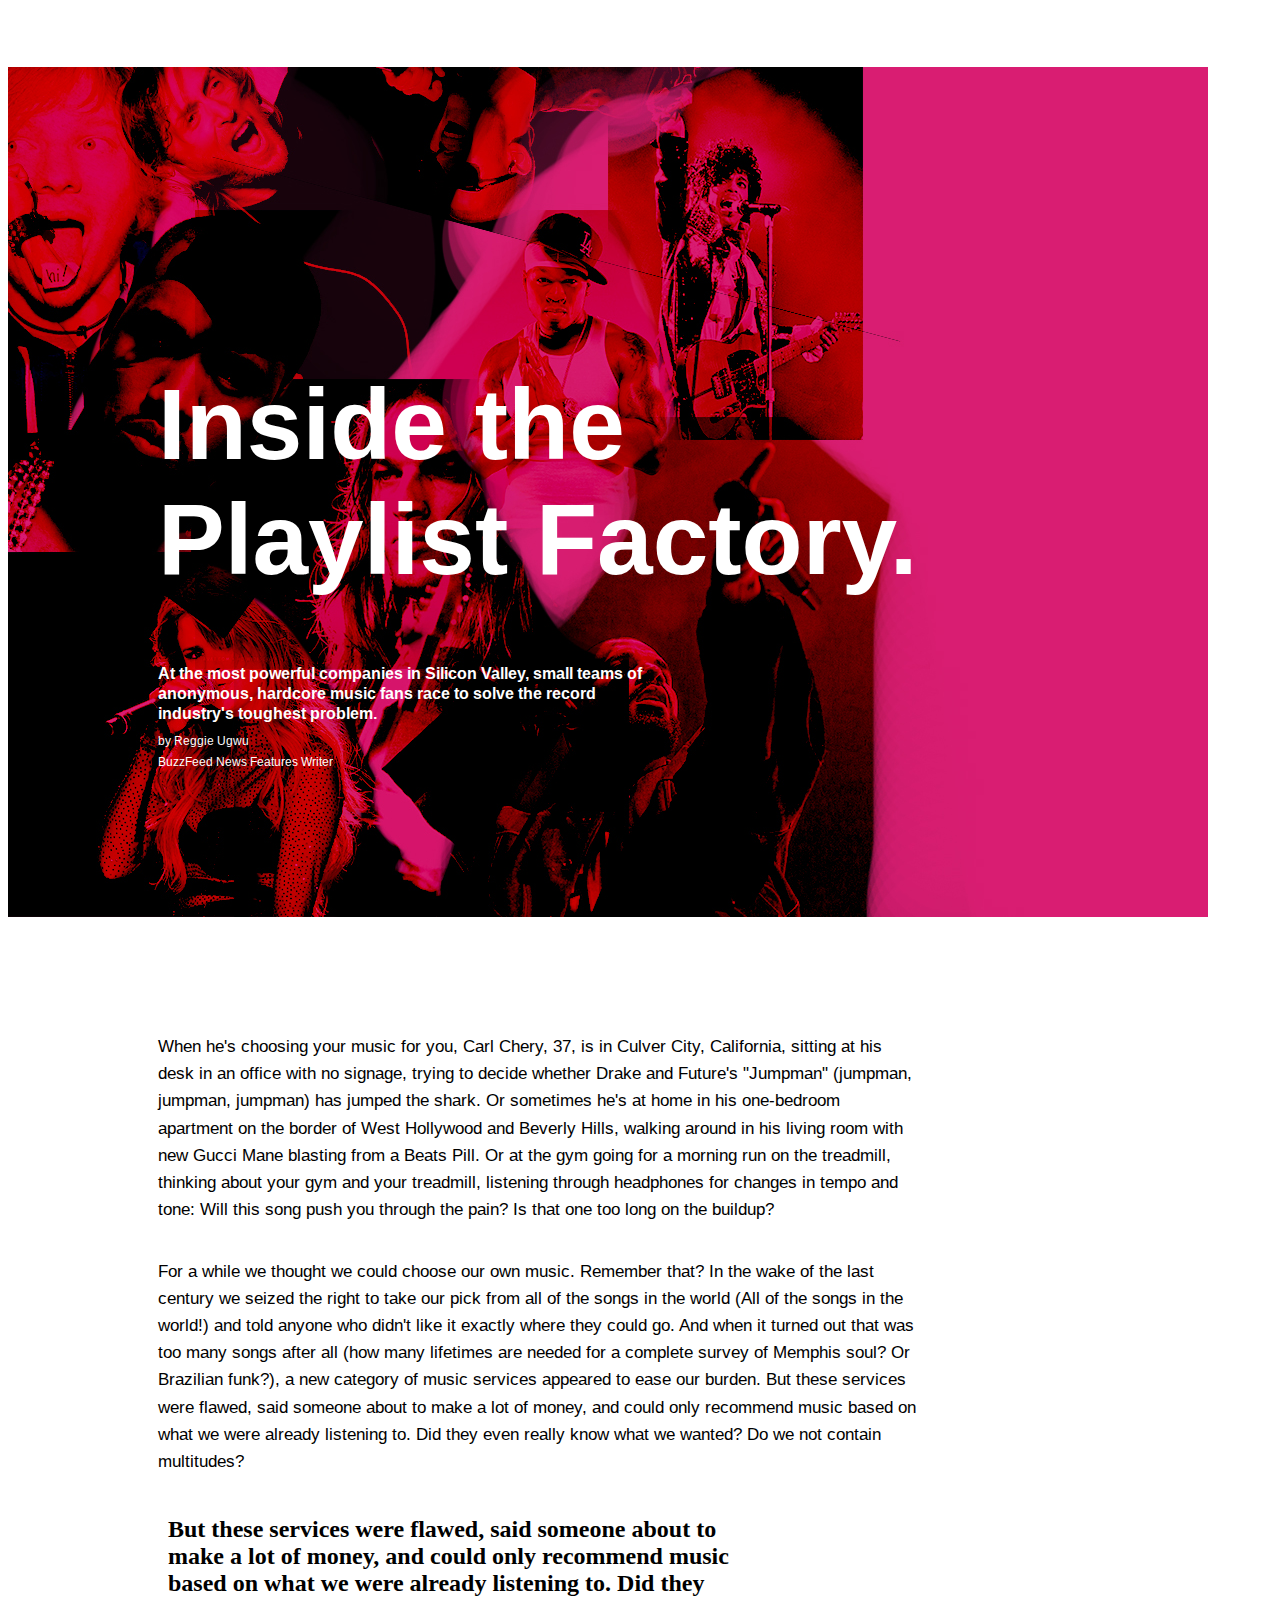
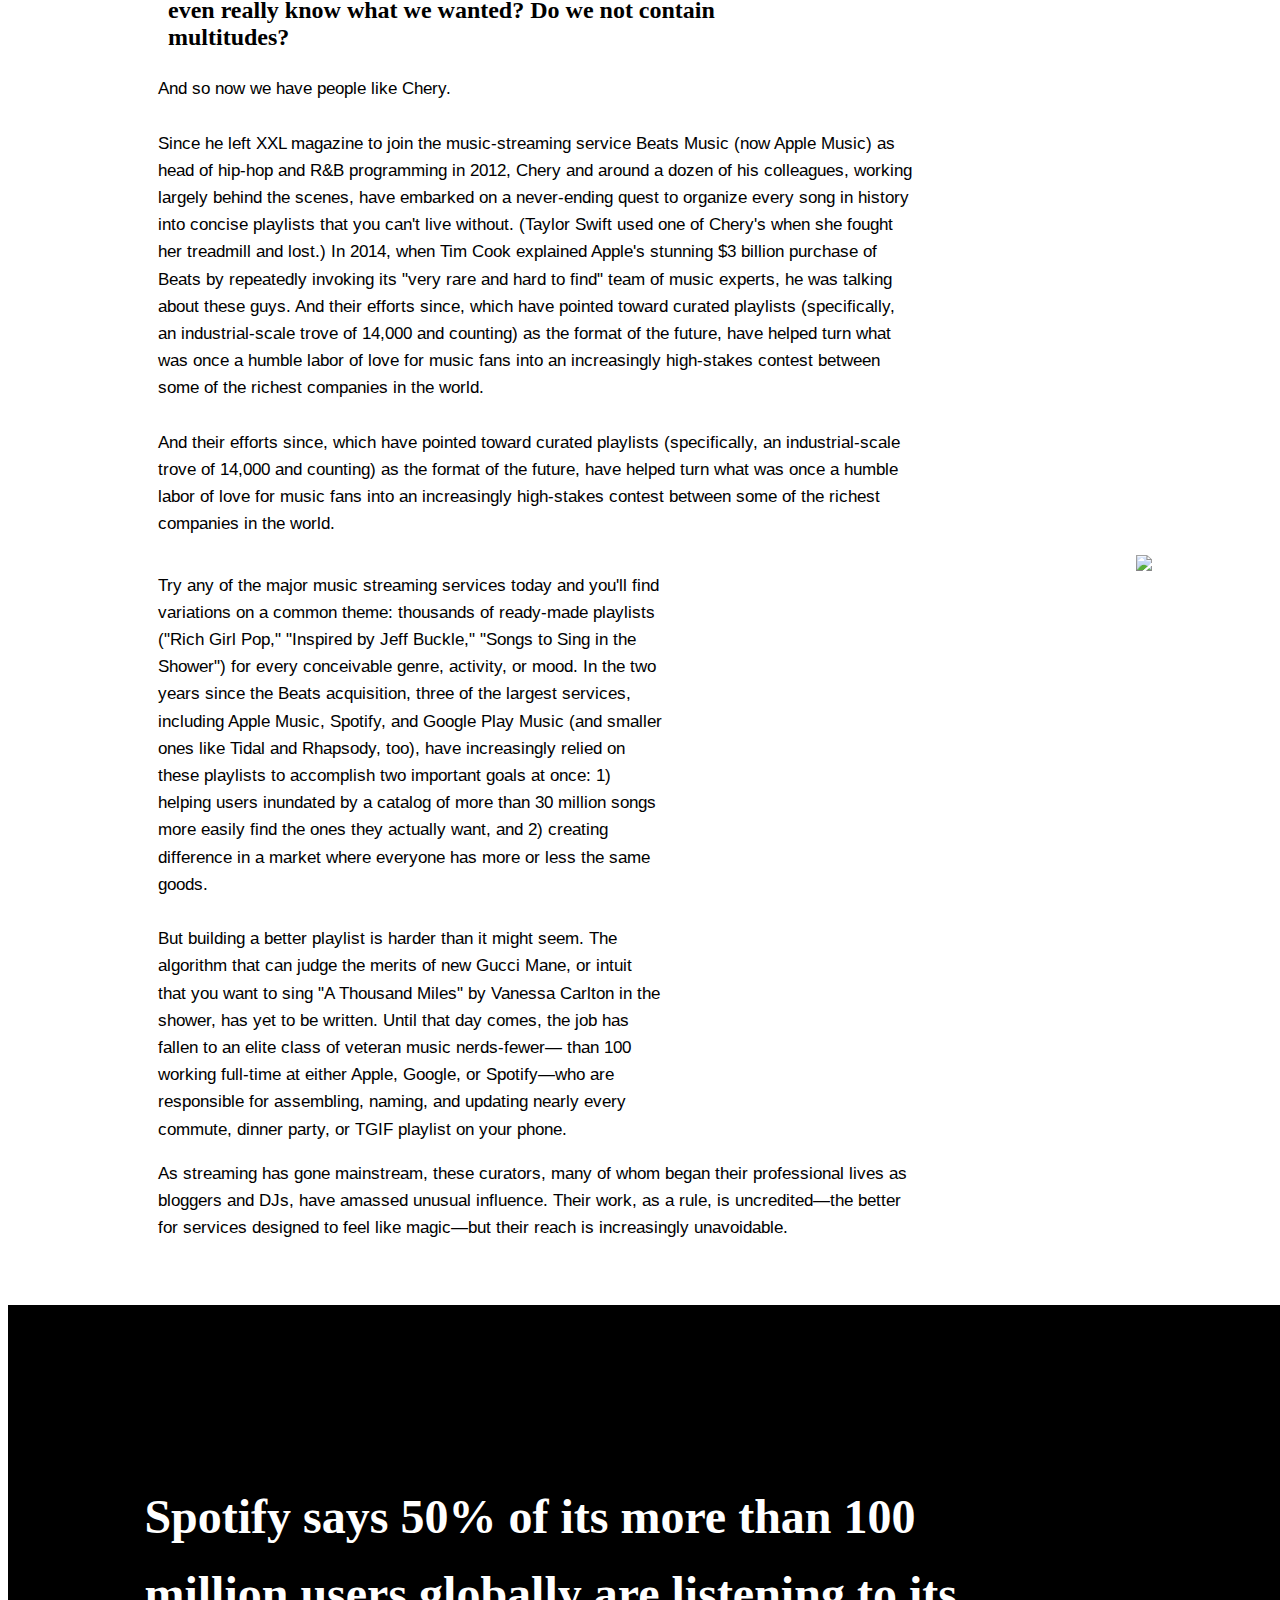
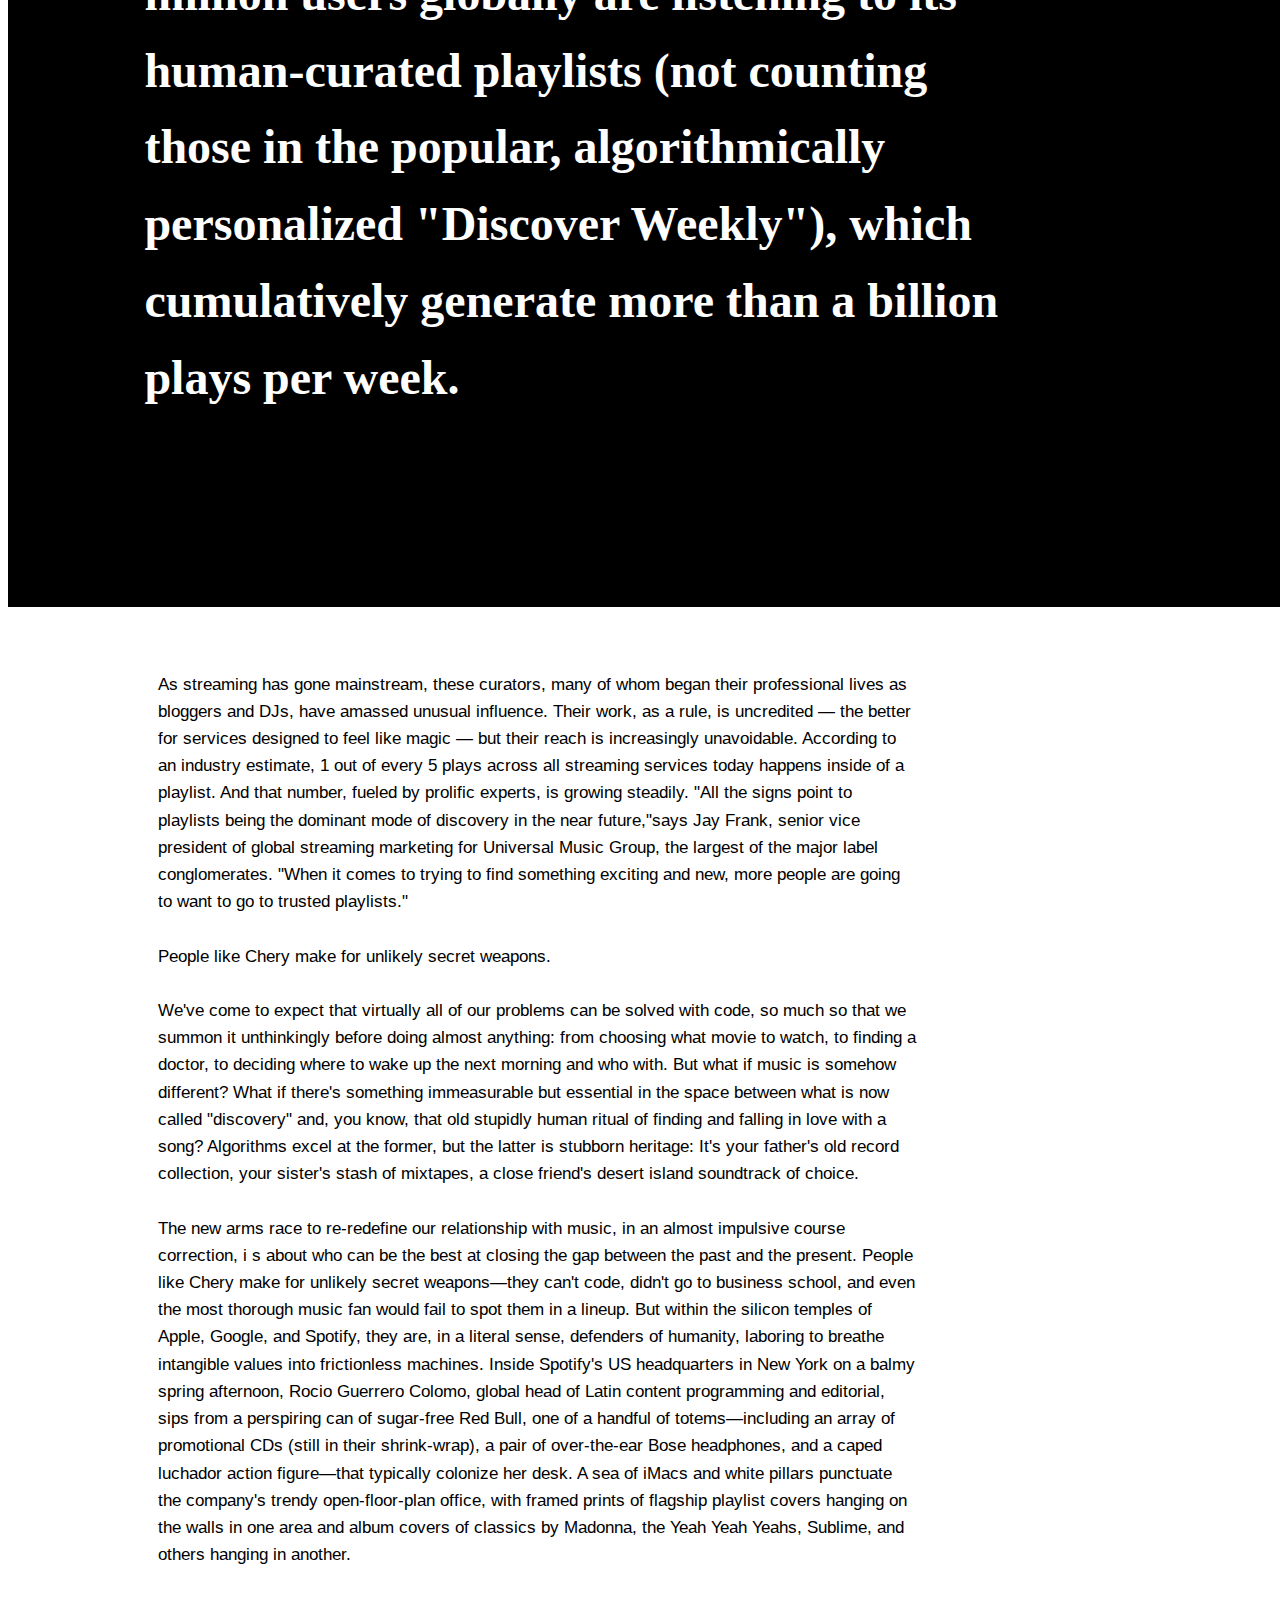
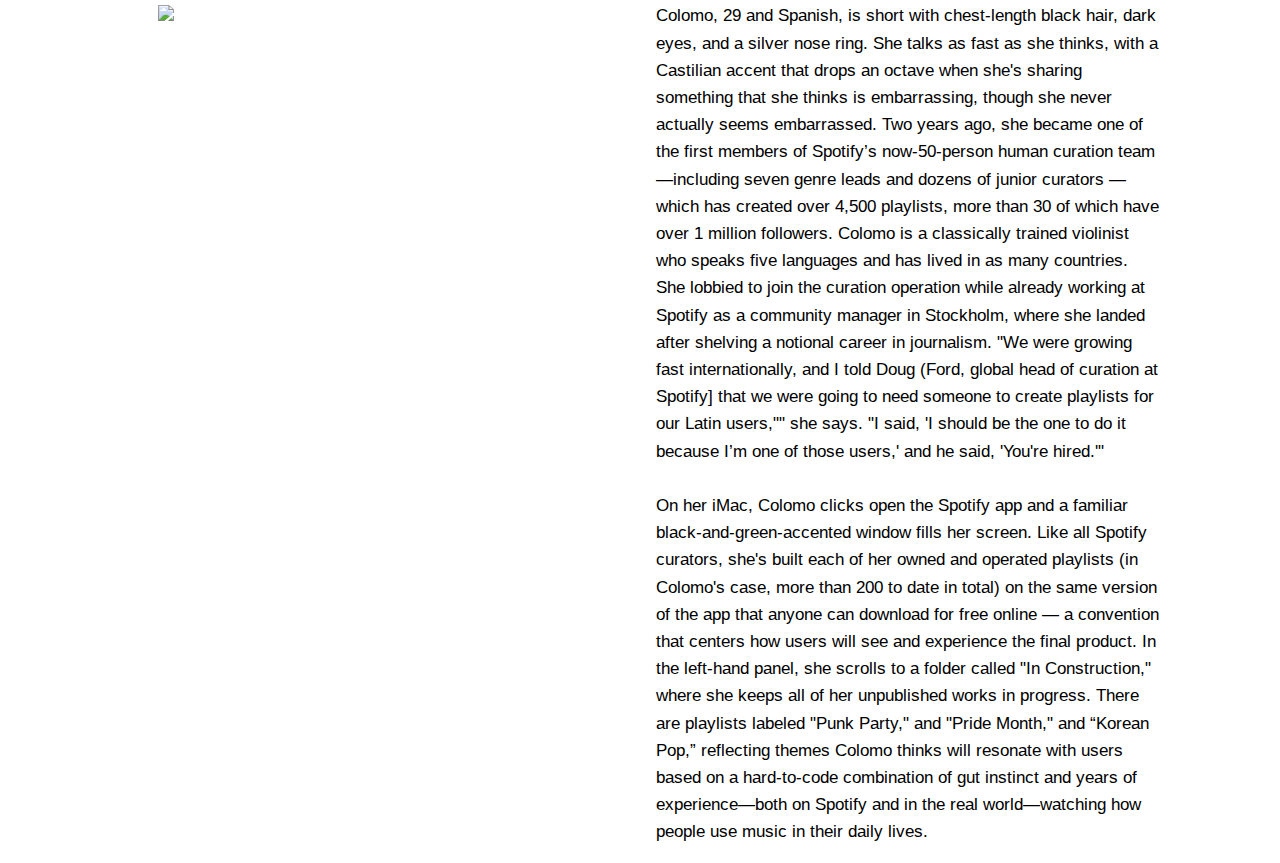
==== index.html @ 8b9470b4 "rearranged folder" ====
<!DOCTYPE html>
<html lang="en">
<head>
  <link rel="stylesheet" type="text/css" href="longform.css">
<link href="https://fonts.googleapis.com/css?family=Arimo" rel="stylesheet">
</head>
<body>
  <div class="header">
    <img class="headerimage" src="headerimage.jpg" alt="Playlist Factory">

<h1>Inside the <br> Playlist Factory.</h1>
<h2>At the most powerful companies in Silicon Valley, small teams of anonymous, hardcore music fans race
  to solve the record industry's toughest problem.</h2>
<p class="author"> by Reggie Ugwu</p>
  <p class="author">BuzzFeed News Features Writer</p>

</div>

  <div class="paragraph1">
<p class="text">When he's choosing your music for you, Carl Chery, 37, is in Culver City, California, sitting at his desk in an office
  with no signage, trying to decide whether Drake and Future's "Jumpman" (jumpman, jumpman, jumpman) has jumped the
  shark. Or sometimes he's at home in his one-bedroom apartment on the border of West Hollywood and Beverly Hills,
   walking around in his living room with new Gucci Mane blasting from a Beats Pill. Or at the gym going for
   a morning run on the treadmill, thinking about your gym and your treadmill, listening through headphones for
   changes in tempo and tone: Will this song push you through the pain? Is that one too long on the buildup?</p>
   <p class="text"> For a while we thought we could choose our own music. Remember that? In the wake of the last century we seized
     the right to take our pick from all of the songs in the world (All of the songs in the world!) and told anyone
     who didn't like it exactly where they could go. And when it turned out that was too many songs after all
     (how many lifetimes are needed for a complete survey of Memphis soul? Or Brazilian funk?), a new category
     of music services appeared to ease our burden. But these services were flawed, said someone about to make a
     lot of money, and could only recommend music based on what we were already listening to. Did they even really
     know what we wanted? Do we not contain multitudes? </p>
     </div>

       <p class ="pullquote1">But these services were flawed, said someone
   about to make a lot of money, and could only
   recommend music based on what we were already
   listening to. Did they even really know what we
   wanted? Do we not contain multitudes? <p>

  <p class="text"> And so now we have people like Chery.<br><br>
Since he left XXL magazine to join the music-streaming service Beats Music (now Apple Music) as head of
hip-hop and R&B programming in 2012, Chery and around a dozen of his colleagues, working largely behind
the scenes, have embarked on a never-ending quest to organize every song in history into concise playlists
that you can't live without. (Taylor Swift used one of Chery's when she fought her treadmill and lost.)
In 2014, when Tim Cook explained Apple's stunning $3 billion purchase of Beats by repeatedly invoking its
"very rare and hard to find" team of music experts, he was talking about these guys. And their efforts since,
which have pointed toward curated playlists (specifically, an industrial-scale trove of 14,000 and counting)
as the format of the future, have helped turn what was once a humble labor of love for music fans into an
increasingly high-stakes contest between some of the richest companies in the world.<br><br>

And their efforts since, which have pointed toward curated playlists (specifically, an industrial-scale
  trove of 14,000 and counting) as the format of the future, have helped turn what was once a humble labor
  of love for music fans into an increasingly high-stakes contest between some of the richest companies in the world.</p>
  <div>
<img class="image" src="https://img.buzzfeed.com/buzzfeed-static/static/2016-07/12/16/asset/buzzfeed-prod-fastlane02/sub-buzz-19785-1468355408-1.jpg?resize=440:660&no-auto">
</div>

<p class="textfloatleft"> Try any of the major music streaming services today and you'll find variations on a common theme: thousands
of ready-made playlists ("Rich Girl Pop," "Inspired by Jeff Buckle," "Songs to Sing in the Shower") for every
conceivable genre, activity, or mood. In the two years since the Beats acquisition, three of the largest services,
 including Apple Music, Spotify, and Google Play Music (and smaller ones like Tidal and Rhapsody, too),
have increasingly relied on these playlists to accomplish two important goals at once: 1) helping users
  inundated by a catalog of more than 30 million songs more easily find the ones they actually want, and 2)
creating difference in a market where everyone has more or less the same goods.<br> <br>
But building a better playlist is harder than it might seem. The algorithm that can judge the merits of new
   Gucci Mane, or intuit that you want to sing "A Thousand Miles" by Vanessa Carlton in the shower, has yet
   to be written. Until that day comes, the job has fallen to an elite class of veteran music nerds-fewer&mdash;
  than 100 working full-time at either Apple, Google, or Spotify&mdash;who are responsible for assembling, naming,
  and updating nearly every commute, dinner party, or TGIF playlist on your phone.</p>

  <p class="text"> As streaming has gone mainstream, these curators, many of whom began their professional lives as bloggers
    and DJs, have amassed unusual influence. Their work, as a rule, is uncredited&mdash;the better for services
    designed to feel like magic&mdash;but their reach is increasingly unavoidable.</p>

    <div class="backgroundquote">
      <p class="pullquote2">Spotify says 50% of its more than 100 million users globally are listening to its human-curated
      playlists (not counting those in the popular, algorithmically personalized "Discover Weekly"),
      which cumulatively generate more than a billion plays per week.</p>
    </div>

  <p class="text">As streaming has gone mainstream, these curators, many of whom began their professional lives as bloggers
    and DJs, have amassed unusual influence. Their work, as a rule, is uncredited — the better for services
    designed to feel like magic — but their reach is increasingly unavoidable.
    According to an industry estimate, 1 out of every 5 plays across all streaming services today
        happens inside of a playlist. And that number, fueled by prolific experts, is growing steadily.
"All the signs point to playlists being the dominant mode of discovery in the near future,"says Jay Frank, senior
vice president of global streaming marketing for Universal Music Group, the largest of the major label conglomerates.
"When it comes to trying to find something exciting and new, more people are going to want to go to trusted playlists."<br><br>
People like Chery make for unlikely secret weapons.<br><br>
  We've come to expect that virtually all of our problems can be solved with code, so much so that we
     summon it unthinkingly before doing almost anything: from choosing what movie to watch, to finding a doctor,
     to deciding where to wake up the next morning and who with. But what if music is somehow different? What if
     there's something immeasurable but essential in the space between what is now called "discovery" and, you know,
     that old stupidly human ritual of finding and falling in love with a song? Algorithms excel at the former, but
     the latter is stubborn heritage: It's your father's old record collection, your sister's stash of mixtapes,
     a close friend's desert island soundtrack of choice.<br> <br>
    The new arms race to re-redefine our relationship with music, in an almost impulsive course correction, i
       s about who can be the best at closing the gap between the past and the present. People like Chery make for unlikely secret weapons&mdash;they can't code,
       didn't go to business school, and even the most thorough music fan would fail to spot them in a lineup. But within
       the silicon temples of Apple, Google, and Spotify, they are, in a literal sense, defenders of humanity, laboring
        to breathe intangible values into frictionless machines.
Inside Spotify's US headquarters in New York on a balmy spring afternoon, Rocio Guerrero Colomo, global head of
Latin content programming and editorial, sips from a perspiring can of sugar-free Red Bull, one of a handful of
totems&mdash;including an array of promotional CDs (still in their shrink-wrap), a pair of over-the-ear Bose headphones,
and a caped luchador action figure&mdash;that typically colonize her desk. A sea of iMacs and white pillars punctuate
the company's trendy open-floor-plan office, with framed prints of flagship playlist covers hanging on the walls in
one area and album covers of classics by Madonna, the Yeah Yeah Yeahs, Sublime, and others hanging in another.</p>
<div>
<img class="image2" src="https://img.buzzfeed.com/buzzfeed-static/static/2016-07/12/16/asset/buzzfeed-prod-fastlane02/sub-buzz-21688-1468356085-1.jpg?resize=440:660&no-auto">
<p class="textfloatright"> Colomo, 29 and Spanish, is short with chest-length black hair, dark eyes, and a silver nose ring.
  She talks as fast as she thinks, with a Castilian accent that drops an octave when she's sharing something that she thinks is
  embarrassing, though she never actually seems embarrassed. Two years ago, she became one of the first members of Spotify’s
  now-50-person human curation team&mdash;including seven genre leads and dozens of junior curators — which has created over
  4,500 playlists, more than 30 of which have over 1 million followers. Colomo is a classically trained violinist who speaks
  five languages and has lived in as many countries. She lobbied to join the curation operation while already working at
  Spotify as a community manager in Stockholm, where she landed after shelving a notional career in journalism.
"We were growing fast internationally, and I told Doug (Ford, global head of curation at Spotify] that we were going to
need someone to create playlists for our Latin users,"" she says. "I said, 'I should be the one to do it because I’m one of those users,'
and he said, 'You're hired.'"<br><br>
On her iMac, Colomo clicks open the Spotify app and a familiar black-and-green-accented window fills her screen.
Like all Spotify curators, she's built each of her owned and operated playlists (in Colomo's case, more than 200 to date in total)
on the same version of the app that anyone can download for free online — a convention that centers how users will see and
experience the final product. In the left-hand panel, she scrolls to a folder called "In Construction," where she keeps all of her
unpublished works in progress. There are playlists labeled "Punk Party," and "Pride Month," and “Korean Pop,” reflecting themes
Colomo thinks will resonate with users based on a hard-to-code combination of gut instinct and years of experience&mdash;both on
Spotify and in the real world&mdash;watching how people use music in their daily lives.</p>
</div>




</body>
 
---- longform.css ----
.header{
  width: 100%;
  margin:0;
  }
  .headerimage{
    z-index:-100;
margin:0;
position:absolute;
  }
br {
  line-height: 50%;
    }
h1{
  font-family:sans-serif;
  padding-top:300px;
  margin-left: 150px;
  font-size: 100px;
color:white;
z-index:100;
}
h2{
  font-family:'Arimo', bold, sans-serif;
  padding-left: 150px;
    font-size: 16px;
    width:40%;
  color:white;
  z-index: 100;
}
.author{
  font-family:'Arimo', bold, sans-serif;
  padding-left: 150px;
  font-size:12px;
  color: white;
  line-height: 70%;
  z-index: 100;
}
.paragraph1{
  font-family: 'Arimo', sans-serif;
  font-size: 17px;
  display:flex;
  flex-direction: column;
flex-wrap: wrap;
line-height: 150%;
margin-top:250px;
z-index:100;
}
.text{
    font-family: 'Arimo', sans-serif;
  font-size: 17px;
  display:flex;
  flex-direction: column;
flex-wrap: wrap;
line-height: 160%;
width:60%;
margin-left:150px;
z-index:100;
}
.textfloatleft{
  font-family: 'Arimo', sans-serif;
font-size: 17px;
display:flex;
flex-direction: column;
flex-wrap: wrap;
float:left;
line-height: 160%;
width:40%;
margin-left:150px;
z-index:100;
}
.image{
  float:right;
margin-right:120px;
margin-bottom:30px;
}
.pullquote1{
  font-weight: bold;
  font-size: 24px;
  width:45%;
  margin-left:160px;
  z-index:100;
}
.backgroundquote{
  background-color: black;
  width:100%;
  height: 650px;
  margin:5% 0;
  padding:10%;
}

.pullquote2{
  font-weight: bold;
  text-align:left;
  font-size:48px;
  line-height: 160%;
  width:70%;
  margin-left:10px;
  z-index:100;
  color:white;
}

.pullquote3{
  font-weight: bold;
  text-align:center;
  font-size:28px;
  width:70%;
  margin-left:140px;
}
.textfloatright{
  font-family: 'Arimo', sans-serif;
font-size: 17px;
float:right;
line-height: 160%;
width:40%;
margin-right:110px;
z-index:100;
}

.image2{
  float:left;
  margin-top:20px;
  margin-bottom:30px;
  margin-left:150px;
}

@media only screen and (max-width: 750px) {

  .text {
        margin-left:80px;
        width:70%;
    }
    .pullquote1{
      width:70%;
      margin-left:40px;
}
.pullquote2{
  width:75%;
  margin-left:40px;
}
.pullquote3{
  width:75%;
  margin-left:40px;
}
.image{
  background-size: contain;
}
}
@media only screen and (max-width: 450px) {

  .text {
        margin-left:40px;
        width:95%;
}
.pullquote1{
  width:95%;
  margin-left:30px;
}
.pullquote2{
  width:95%;
  margin-left:30px;
}
.pullquote3{
  width:95%;
  margin-left:30px;
}
.playlistBG1{
  visibility: hidden;
}
.playlistBG2{
  visibility: hidden;
}

}
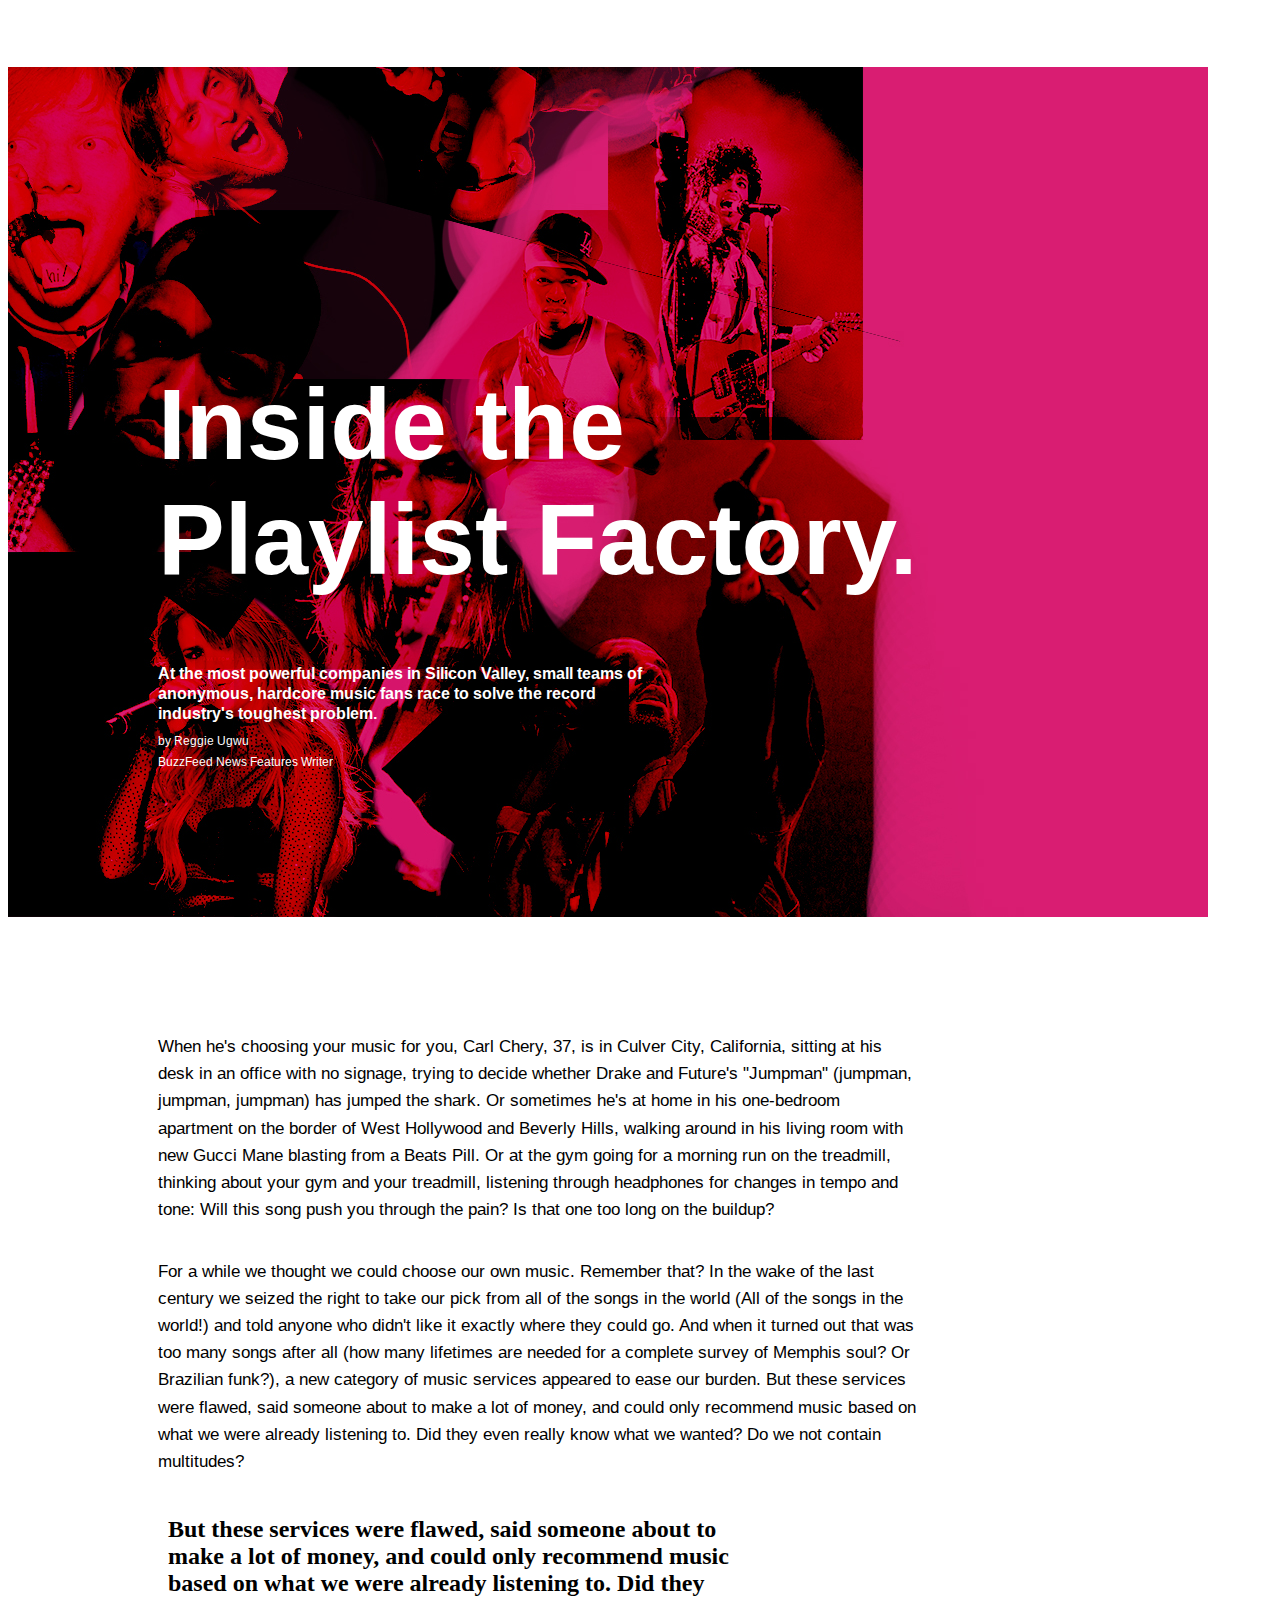
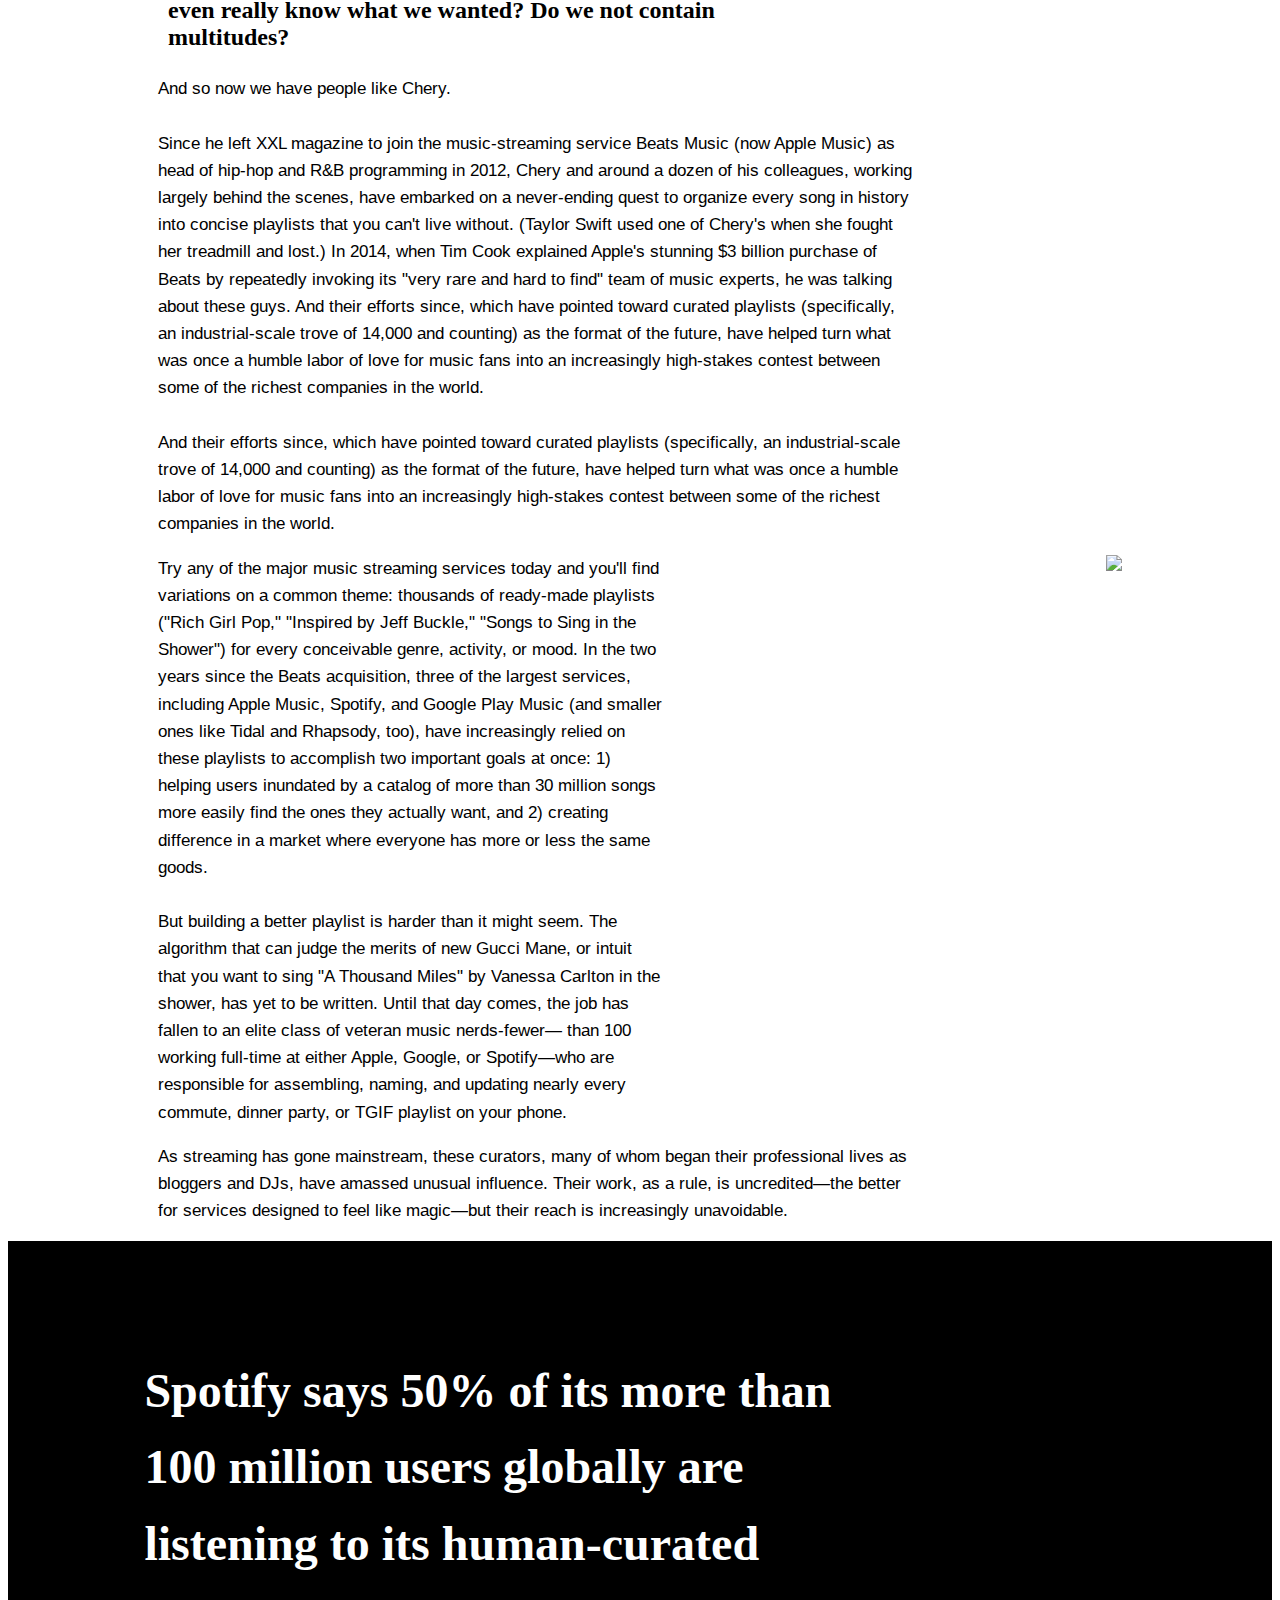
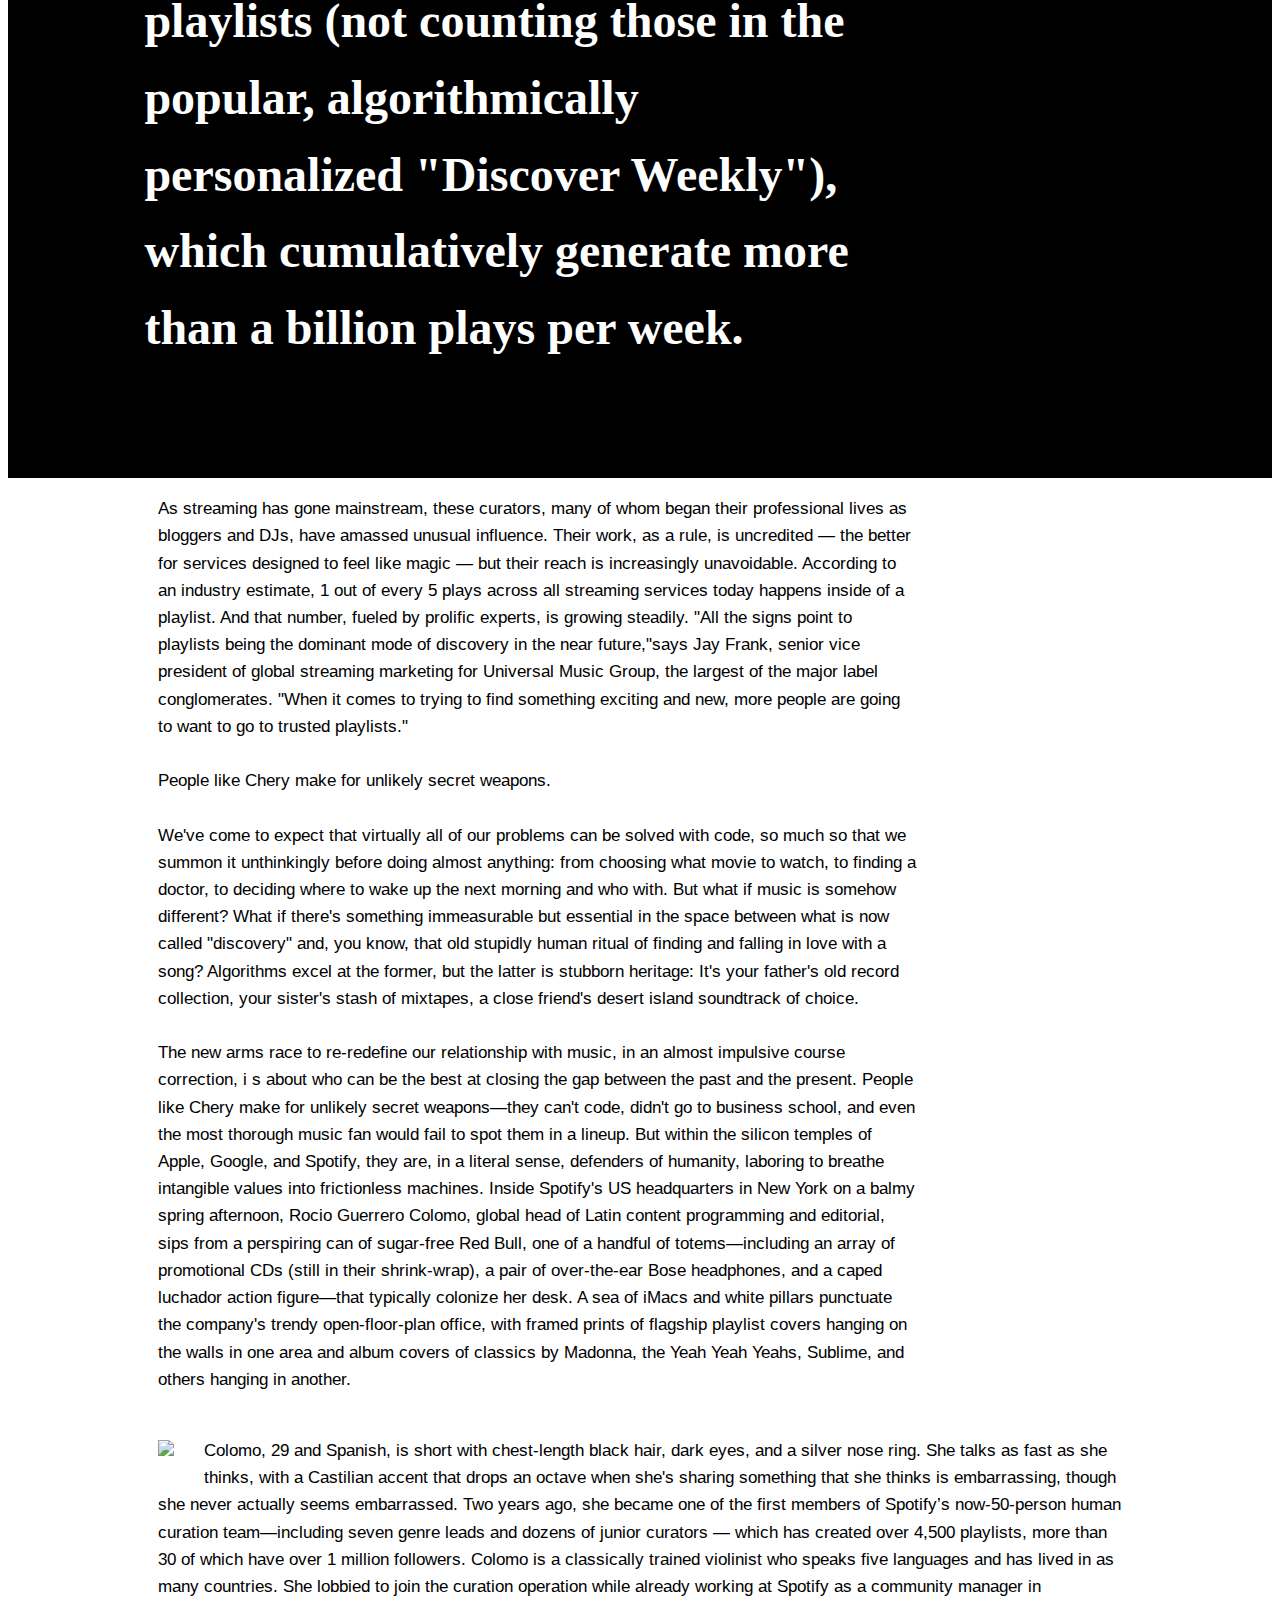
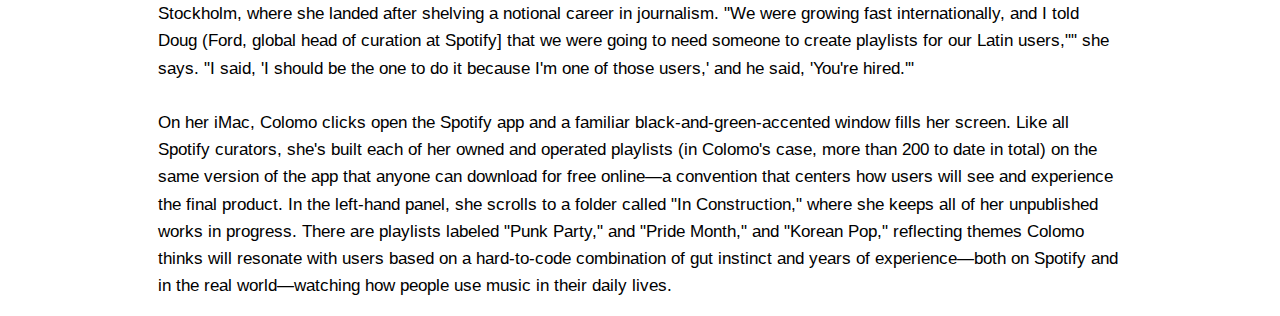
==== commit aac15a3a: "alignment changes" ====
--- a/index.html
+++ b/index.html
@@ -106,7 +106,8 @@
 and a caped luchador action figure&mdash;that typically colonize her desk. A sea of iMacs and white pillars punctuate
 the company's trendy open-floor-plan office, with framed prints of flagship playlist covers hanging on the walls in
 one area and album covers of classics by Madonna, the Yeah Yeah Yeahs, Sublime, and others hanging in another.</p>
-<div>
+
+<div class="floatboxes">
 <img class="image2" src="https://img.buzzfeed.com/buzzfeed-static/static/2016-07/12/16/asset/buzzfeed-prod-fastlane02/sub-buzz-21688-1468356085-1.jpg?resize=440:660&no-auto">
 <p class="textfloatright"> Colomo, 29 and Spanish, is short with chest-length black hair, dark eyes, and a silver nose ring.
   She talks as fast as she thinks, with a Castilian accent that drops an octave when she's sharing something that she thinks is
@@ -116,13 +117,13 @@
   five languages and has lived in as many countries. She lobbied to join the curation operation while already working at
   Spotify as a community manager in Stockholm, where she landed after shelving a notional career in journalism.
 "We were growing fast internationally, and I told Doug (Ford, global head of curation at Spotify] that we were going to
-need someone to create playlists for our Latin users,"" she says. "I said, 'I should be the one to do it because I’m one of those users,'
+need someone to create playlists for our Latin users,"" she says. "I said, 'I should be the one to do it because I'm one of those users,'
 and he said, 'You're hired.'"<br><br>
 On her iMac, Colomo clicks open the Spotify app and a familiar black-and-green-accented window fills her screen.
 Like all Spotify curators, she's built each of her owned and operated playlists (in Colomo's case, more than 200 to date in total)
-on the same version of the app that anyone can download for free online — a convention that centers how users will see and
+on the same version of the app that anyone can download for free online&mdash;a convention that centers how users will see and
 experience the final product. In the left-hand panel, she scrolls to a folder called "In Construction," where she keeps all of her
-unpublished works in progress. There are playlists labeled "Punk Party," and "Pride Month," and “Korean Pop,” reflecting themes
+unpublished works in progress. There are playlists labeled "Punk Party," and "Pride Month," and "Korean Pop," reflecting themes
 Colomo thinks will resonate with users based on a hard-to-code combination of gut instinct and years of experience&mdash;both on
 Spotify and in the real world&mdash;watching how people use music in their daily lives.</p>
 </div>
--- a/longform.css
+++ b/longform.css
@@ -62,15 +62,15 @@
 display:flex;
 flex-direction: column;
 flex-wrap: wrap;
-float:left;
 line-height: 160%;
 width:40%;
 margin-left:150px;
 z-index:100;
 }
 .image{
+  max-width:30%;
   float:right;
-margin-right:120px;
+margin-right:150px;
 margin-bottom:30px;
 }
 .pullquote1{
@@ -82,10 +82,9 @@
 }
 .backgroundquote{
   background-color: black;
-  width:100%;
-  height: 650px;
-  margin:5% 0;
-  padding:10%;
+  max-width:100%;
+
+  padding:5% 10%;
 }
 
 .pullquote2{
@@ -106,21 +105,25 @@
   width:70%;
   margin-left:140px;
 }
+.floatboxes{
+  padding-right: 150px;
+  padding-top: 10px;
+}
 .textfloatright{
   font-family: 'Arimo', sans-serif;
 font-size: 17px;
-float:right;
 line-height: 160%;
-width:40%;
-margin-right:110px;
 z-index:100;
+margin-left:150px;
 }
 
 .image2{
-  float:left;
+float:left;
   margin-top:20px;
   margin-bottom:30px;
   margin-left:150px;
+    margin-right: 30px;
+
 }
 
 @media only screen and (max-width: 750px) {
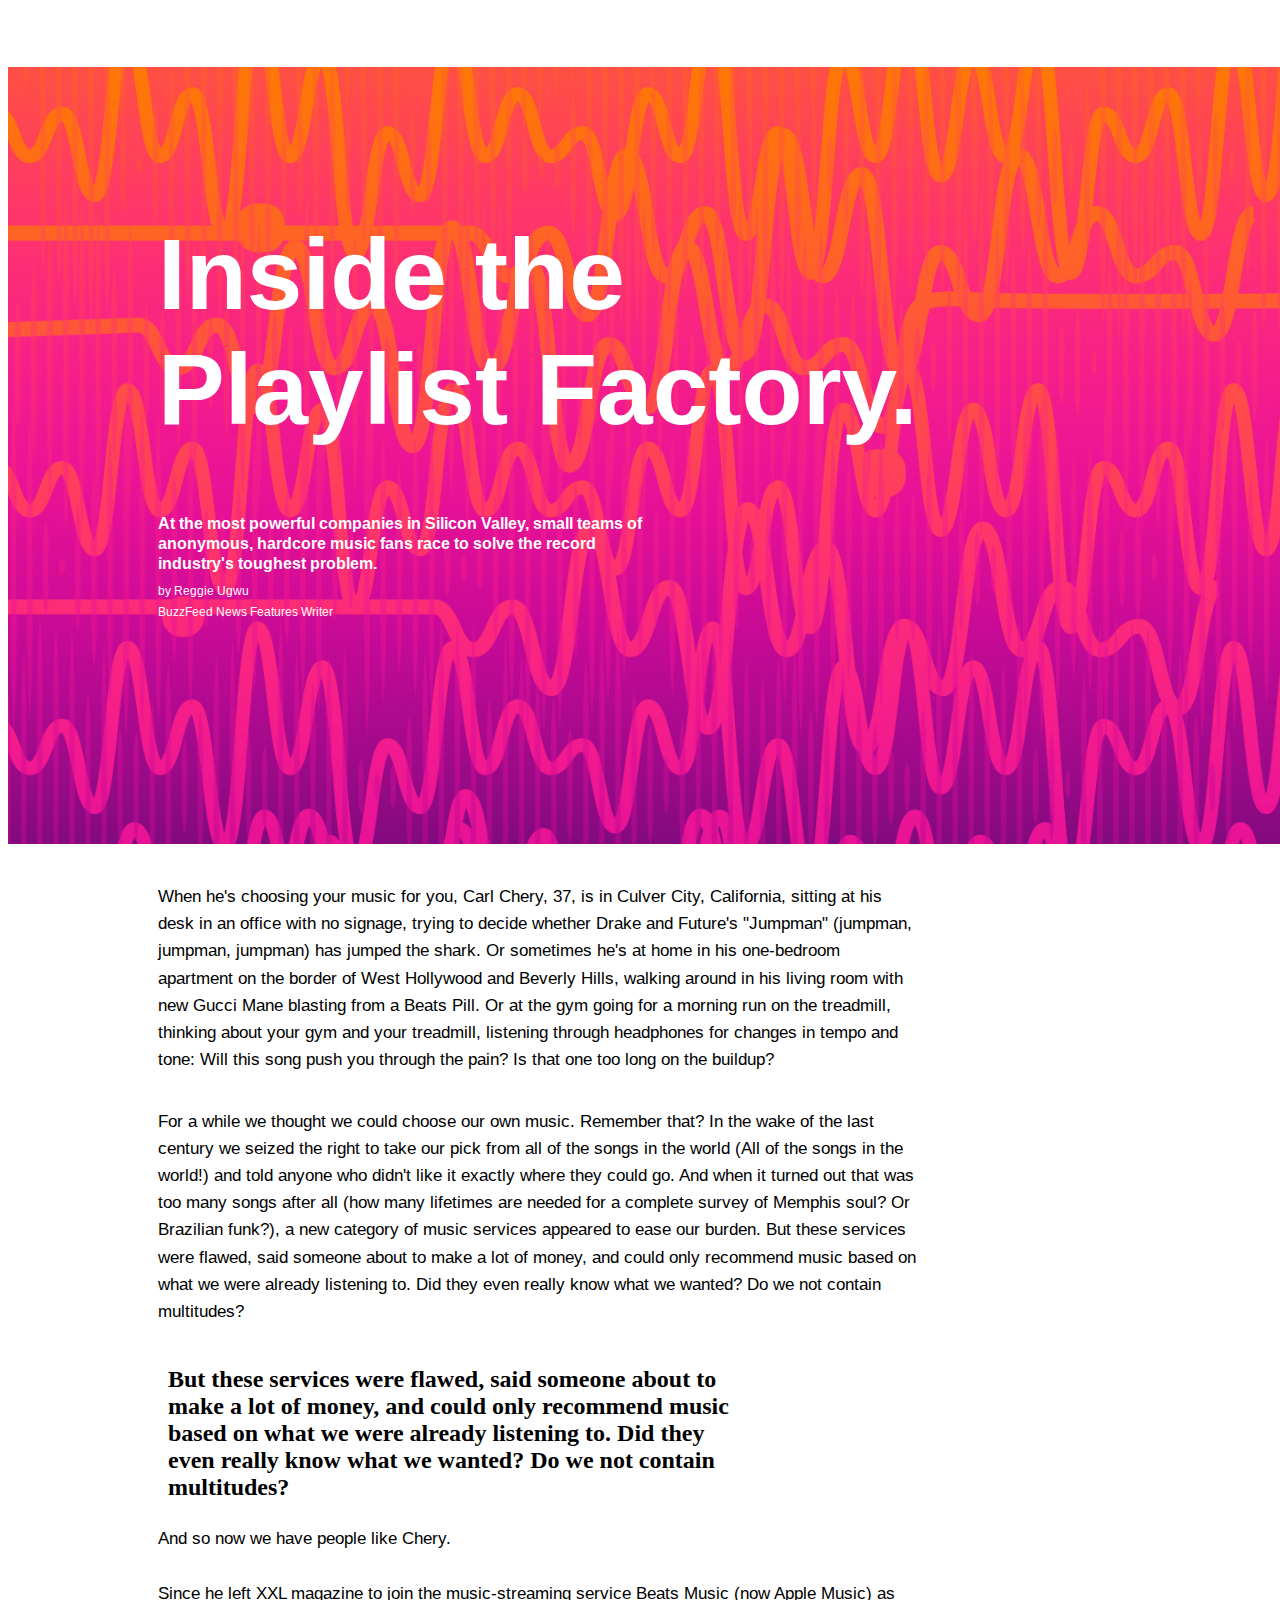
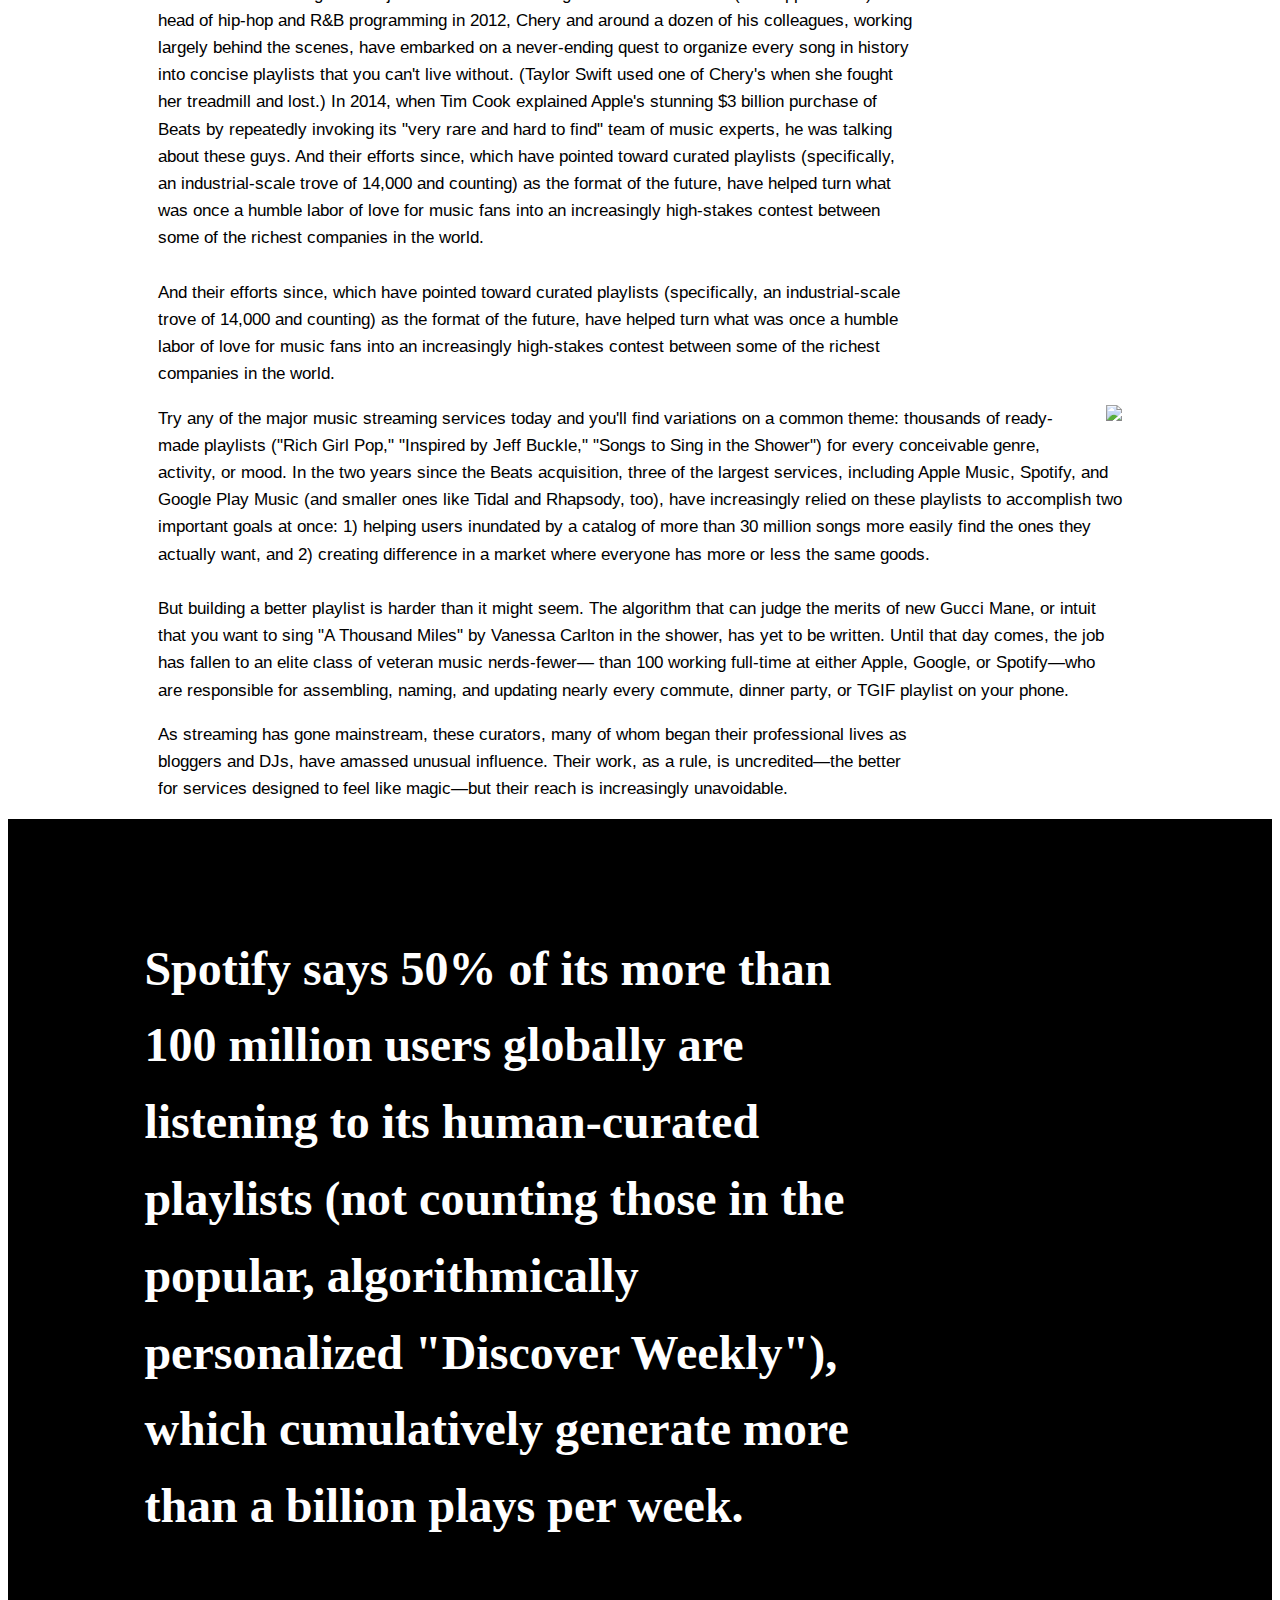
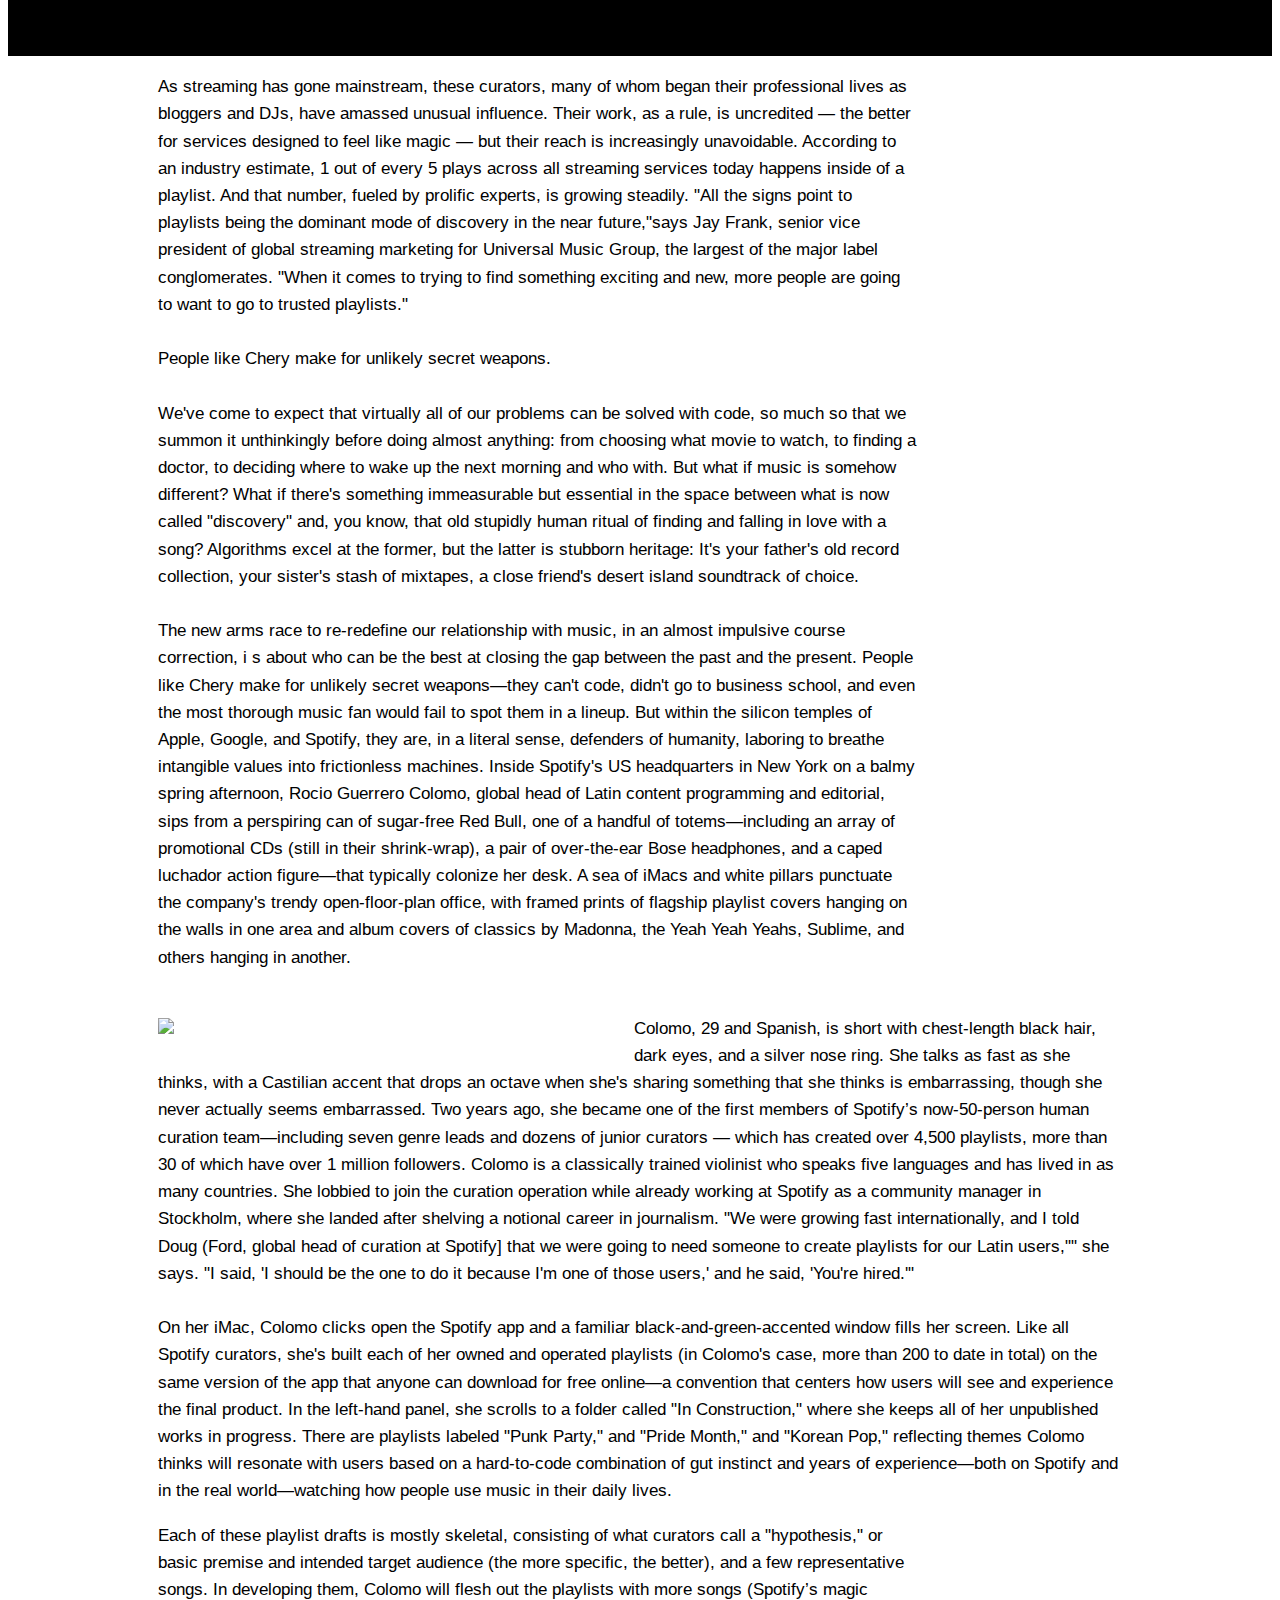
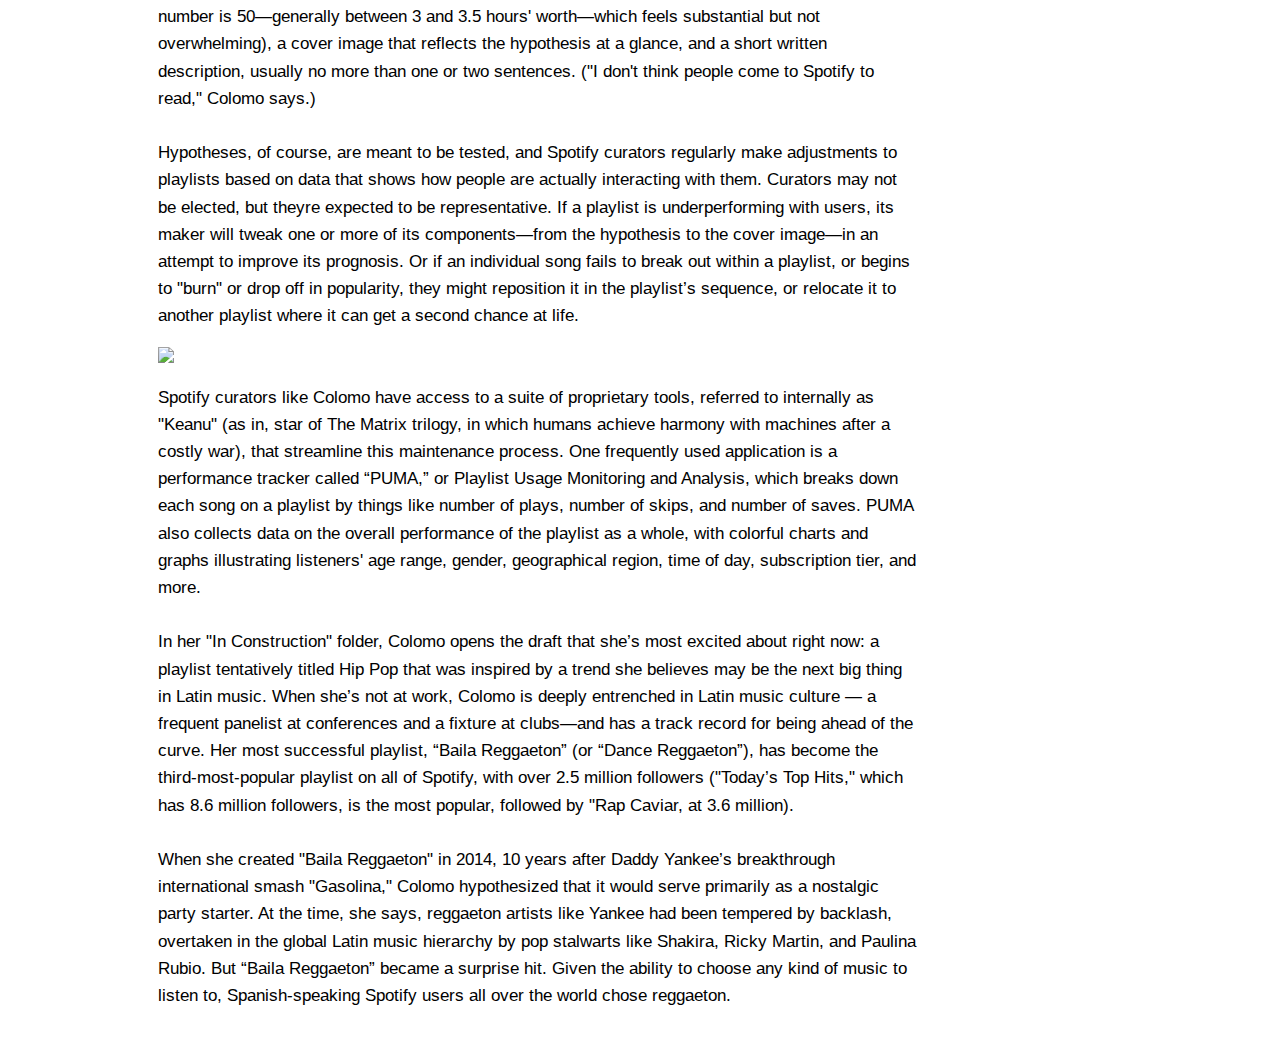
==== commit 6d716b03: "image and additional text" ====
--- a/index.html
+++ b/index.html
@@ -127,8 +127,36 @@
 Colomo thinks will resonate with users based on a hard-to-code combination of gut instinct and years of experience&mdash;both on
 Spotify and in the real world&mdash;watching how people use music in their daily lives.</p>
 </div>
+<p class="text"> Each of these playlist drafts is mostly skeletal, consisting of what curators call a "hypothesis," or basic
+  premise and intended target audience (the more specific, the better), and a few representative songs. In developing them,
+  Colomo will flesh out the playlists with more songs (Spotify’s magic number is 50&mdash;generally between 3 and 3.5 hours' worth&mdash;which
+  feels substantial but not overwhelming), a cover image that reflects the hypothesis at a glance, and a short written description,
+  usually no more than one or two sentences. ("I don't think people come to Spotify to read," Colomo says.)<br><br>
 
-
+Hypotheses, of course, are meant to be tested, and Spotify curators regularly make adjustments to playlists based on data that shows
+how people are actually interacting with them. Curators may not be elected, but theyre expected to be representative. If a playlist
+is underperforming with users, its maker will tweak one or more of its components&mdash;from the hypothesis to the cover image&mdash;in an
+attempt to improve its prognosis. Or if an individual song fails to break out within a playlist, or begins to "burn" or drop off in
+popularity, they might reposition it in the playlist’s sequence, or relocate it to another playlist where it can get a second
+chance at life.<p>
+<img class="image3" src=" https://img.buzzfeed.com/buzzfeed-static/static/2016-07/12/16/asset/buzzfeed-prod-fastlane03/sub-buzz-19601-1468356775-4.jpg?downsize=1040:*&output-format=auto&output-quality=auto">
+<p class="text">Spotify curators like Colomo have access to a suite of proprietary tools, referred to internally as "Keanu" (as in, star
+  of The Matrix trilogy, in which humans achieve harmony with machines after a costly war), that streamline this maintenance process.
+  One frequently used application is a performance tracker called “PUMA,” or Playlist Usage Monitoring and Analysis, which breaks down
+  each song on a playlist by things like number of plays, number of skips, and number of saves. PUMA also collects data on the overall
+  performance of the playlist as a whole, with colorful charts and graphs illustrating listeners' age range, gender, geographical region,
+  time of day, subscription tier, and more.<br><br>
+In her "In Construction" folder, Colomo opens the draft that she’s most excited about right now: a playlist tentatively titled Hip Pop
+that was inspired by a trend she believes may be the next big thing in Latin music. When she’s not at work, Colomo is deeply entrenched
+in Latin music culture — a frequent panelist at conferences and a fixture at clubs&mdash;and has a track record for being ahead of
+the curve. Her most successful playlist, “Baila Reggaeton” (or “Dance Reggaeton”), has become the third-most-popular playlist on all
+of Spotify, with over 2.5 million followers ("Today’s Top Hits," which has 8.6 million followers, is the most popular,
+followed by "Rap Caviar, at 3.6 million).<br><br>
+When she created "Baila Reggaeton" in 2014, 10 years after Daddy Yankee’s breakthrough international smash "Gasolina," Colomo
+hypothesized that it would serve primarily as a nostalgic party starter. At the time, she says, reggaeton artists like
+Yankee had been tempered by backlash, overtaken in the global Latin music hierarchy by pop stalwarts like Shakira, Ricky Martin, and
+Paulina Rubio. But “Baila Reggaeton” became a surprise hit. Given the ability to choose any kind of music to listen to,
+Spanish-speaking Spotify users all over the world chose reggaeton.<br><br>
 
 
 </body>
--- a/longform.css
+++ b/longform.css
@@ -1,19 +1,27 @@
-
+body{
+  border-color: red;
+  border-width:2px;
+}
 .header{
-  width: 100%;
+max-width: 100%;
   margin:0;
+
   }
   .headerimage{
+    max-width:100%;
+    width:100%;
     z-index:-100;
 margin:0;
-position:absolute;
-  }
+position: absolute;
+
+  }
+
 br {
   line-height: 50%;
     }
 h1{
   font-family:sans-serif;
-  padding-top:300px;
+  padding-top:150px;
   margin-left: 150px;
   font-size: 100px;
 color:white;
@@ -43,7 +51,7 @@
 flex-wrap: wrap;
 line-height: 150%;
 margin-top:250px;
-z-index:100;
+
 }
 .text{
     font-family: 'Arimo', sans-serif;
@@ -54,31 +62,29 @@
 line-height: 160%;
 width:60%;
 margin-left:150px;
-z-index:100;
+
 }
 .textfloatleft{
   font-family: 'Arimo', sans-serif;
 font-size: 17px;
-display:flex;
-flex-direction: column;
-flex-wrap: wrap;
+margin-right: 150px;
 line-height: 160%;
-width:40%;
 margin-left:150px;
-z-index:100;
+
 }
 .image{
   max-width:30%;
   float:right;
 margin-right:150px;
 margin-bottom:30px;
+margin-left:30px;
 }
 .pullquote1{
   font-weight: bold;
   font-size: 24px;
   width:45%;
   margin-left:160px;
-  z-index:100;
+
 }
 .backgroundquote{
   background-color: black;
@@ -94,7 +100,7 @@
   line-height: 160%;
   width:70%;
   margin-left:10px;
-  z-index:100;
+
   color:white;
 }
 
@@ -113,7 +119,6 @@
   font-family: 'Arimo', sans-serif;
 font-size: 17px;
 line-height: 160%;
-z-index:100;
 margin-left:150px;
 }
 
@@ -123,13 +128,40 @@
   margin-bottom:30px;
   margin-left:150px;
     margin-right: 30px;
-
-}
-
-@media only screen and (max-width: 750px) {
-
+    width:40%;
+
+}
+.image3{
+  margin-left:150px;
+  max-width:90%;
+  width:60%;
+  margin-right:100px;
+}
+
+@media only screen and (max-width: 960px) {
+  h1{
+    margin-top:100px;
+    margin-left: 100px;
+    font-size: 3.6em;
+
+  }
+  h2{
+
+    padding-left:100px;
+      font-size: 14px;
+
+  }
+  .author{
+
+    padding-left: 100px;
+    font-size:10px;
+
+  }
+.paragraph1{
+  margin-top: 20%;
+}
   .text {
-        margin-left:80px;
+        margin-left:100px;
         width:70%;
     }
     .pullquote1{
@@ -137,40 +169,172 @@
       margin-left:40px;
 }
 .pullquote2{
-  width:75%;
-  margin-left:40px;
+  width:100%;
+  margin-left:10px;
 }
 .pullquote3{
   width:75%;
   margin-left:40px;
 }
+.textfloatleft{
+  margin-left:100px;
+}
+.image2{
+  margin-left:100px;
+}
+.textfloatright{
+  margin-left:100px;
+}
+
+}
+@media only screen and (max-width: 950px) {
+.paragraph1{
+  margin-top: 15%;
+}
+  .text {
+        margin-left:50px;
+        width:80%;
+    }
+    .pullquote1{
+      width:70%;
+      margin-left:40px;
+}
+.pullquote2{
+  width:100%;
+  margin-left:10px;
+}
+.pullquote3{
+  width:75%;
+  margin-left:40px;
+}
 .image{
-  background-size: contain;
-}
-}
-@media only screen and (max-width: 450px) {
-
+  margin-right:50px;
+}
+.textfloatleft{
+  margin-left:50px;
+}
+.floatboxes{
+  padding-right:50px;
+}
+.image2{
+  margin-left:50px;
+}
+.textfloatright{
+  margin-left:50px;
+}
+}
+@media only screen and (max-width: 600px) {
+  .header{
+    max-width:100%;
+  }
+  .headerimage{
+    max-width: 100%;
+  }
+  h1{
+    font-size: 60px;
+    margin-left: 60px;
+padding: 0;
+padding-top: 10%;
+margin-top:0px;
+margin-bottom: 10px;
+  }
+  h2{
+    margin-top:0;
+    padding-top: 2px;
+    font-size: 12px;
+    margin-left: 60px;
+    padding-left: 0;
+    width:70%;
+  }
+  .author{
+    padding-left:60px;
+  }
+}
+@media only screen and (max-width: 550px) {
+
+  .header{
+    max-width:100%;
+  }
+  .headerimage{
+    max-width: 100%;
+  }
+  h1{
+    font-size: 36px;
+
+    margin-left: 30px;
+padding: 0;
+padding-top: 20px;
+margin-top:0px;
+margin-bottom: 10px;
+  }
+  h2{
+    margin-top:0;
+    padding-top: 2px;
+    font-size: 12px;
+    margin-left: 30px;
+    padding-left: 0;
+    width:70%;
+  }
+  .author{
+    color:white;
+    margin-left: 30px;
+    padding-left: 0;
+    padding-top:3px;
+  }
+  .text{
+    font-size: 14px;
+  }
+.paragraph1{
+  margin-top: 80px;
+}
   .text {
-        margin-left:40px;
-        width:95%;
+  margin-left:40px;
+max-width:95%;
 }
 .pullquote1{
-  width:95%;
-  margin-left:30px;
+  font-size: 18px;
+  max-width:100%;
+  margin-left:30px;
+}
+.backgroundquote{
+  padding: 3% 10%;
 }
 .pullquote2{
-  width:95%;
-  margin-left:30px;
+  max-width:100%;
+  margin-left:30px;
+  font-size: 24px;
+  margin-left:0;
+
 }
 .pullquote3{
-  width:95%;
-  margin-left:30px;
-}
-.playlistBG1{
-  visibility: hidden;
-}
-.playlistBG2{
-  visibility: hidden;
-}
-
-}
+  max-width:95%;
+  margin-left:30px;
+}
+.image{
+  width:auto;
+  float:none;
+  max-width:80%;
+}
+.textfloatleft{
+  font-size: 14px;
+  margin-left:30px;
+  margin-right: 30px;
+
+}
+.textfloatright
+{
+  font-size: 14px;
+}
+.image2{
+  width:auto;
+  float:none;
+  max-width:100%;
+  padding:0;
+  margin-left:30px;
+}
+.image3{
+  margin-left: 30px;
+  width:80%;
+}
+
+}
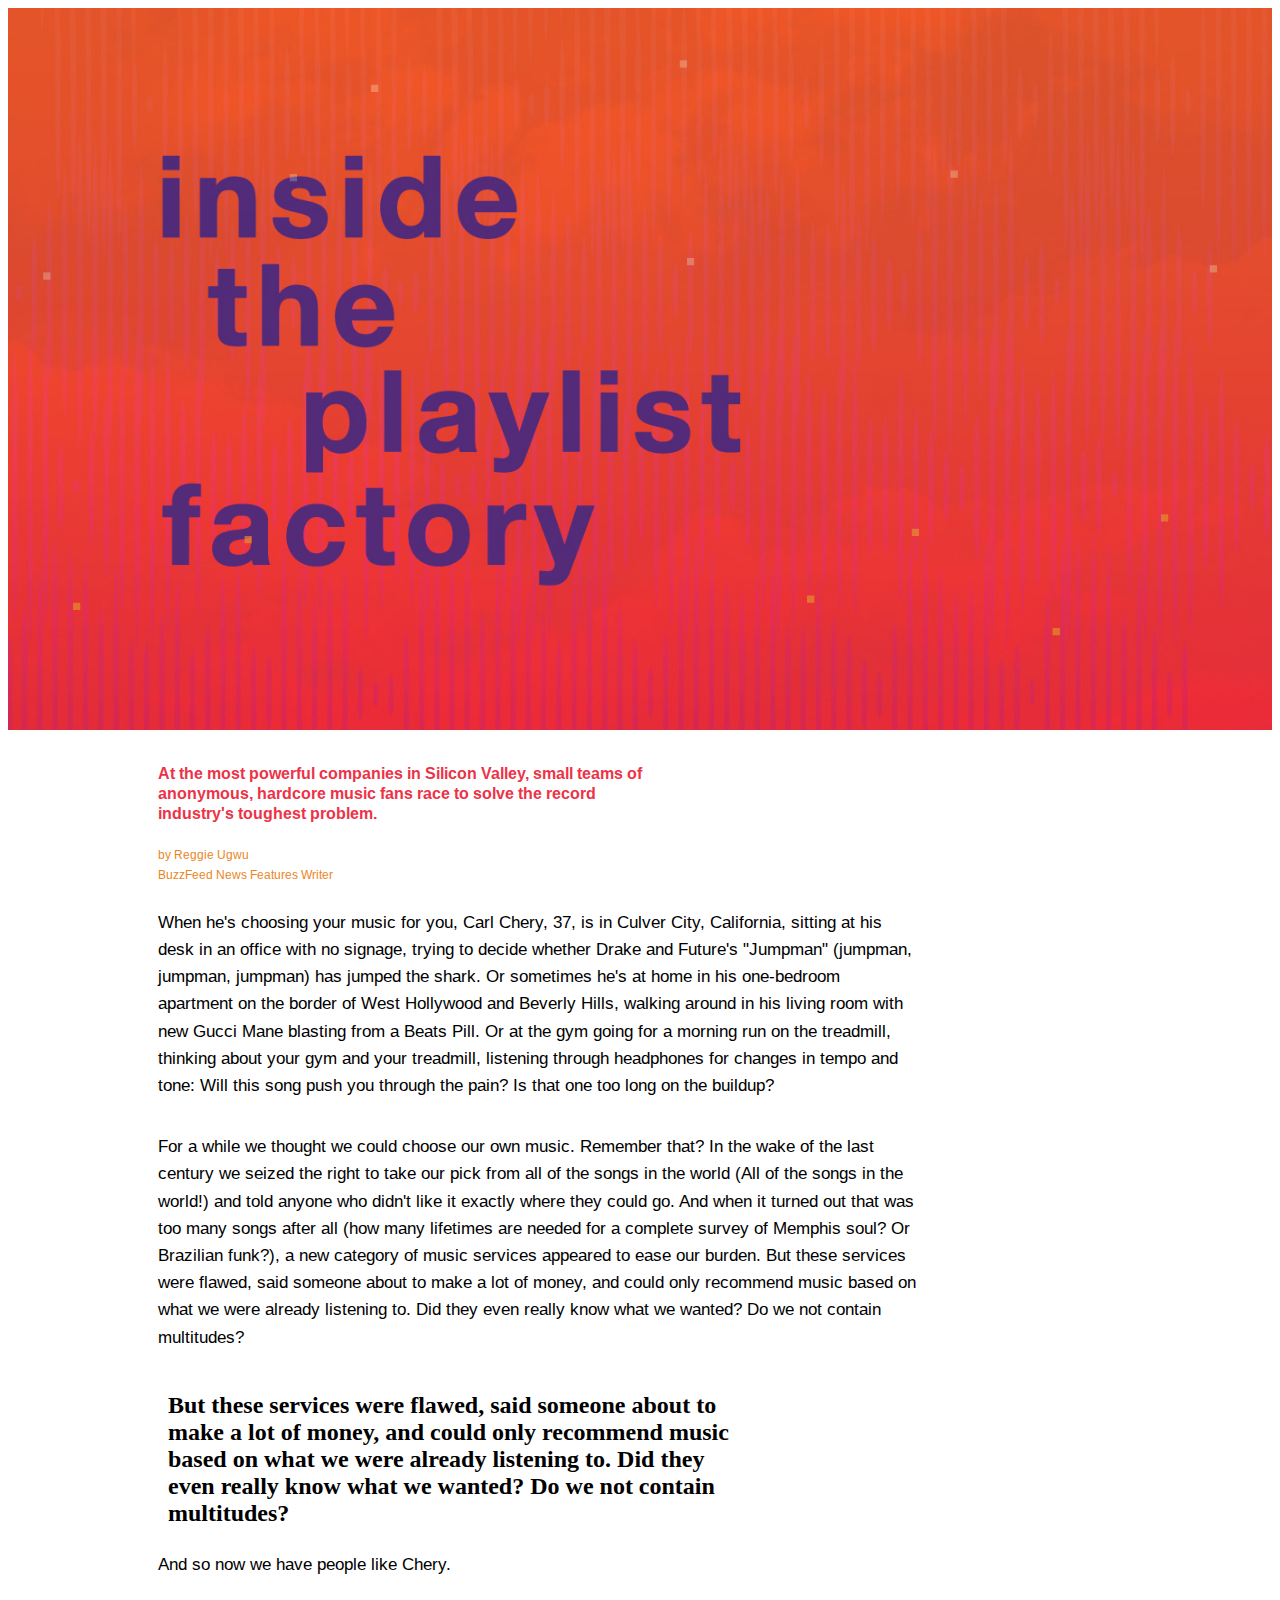
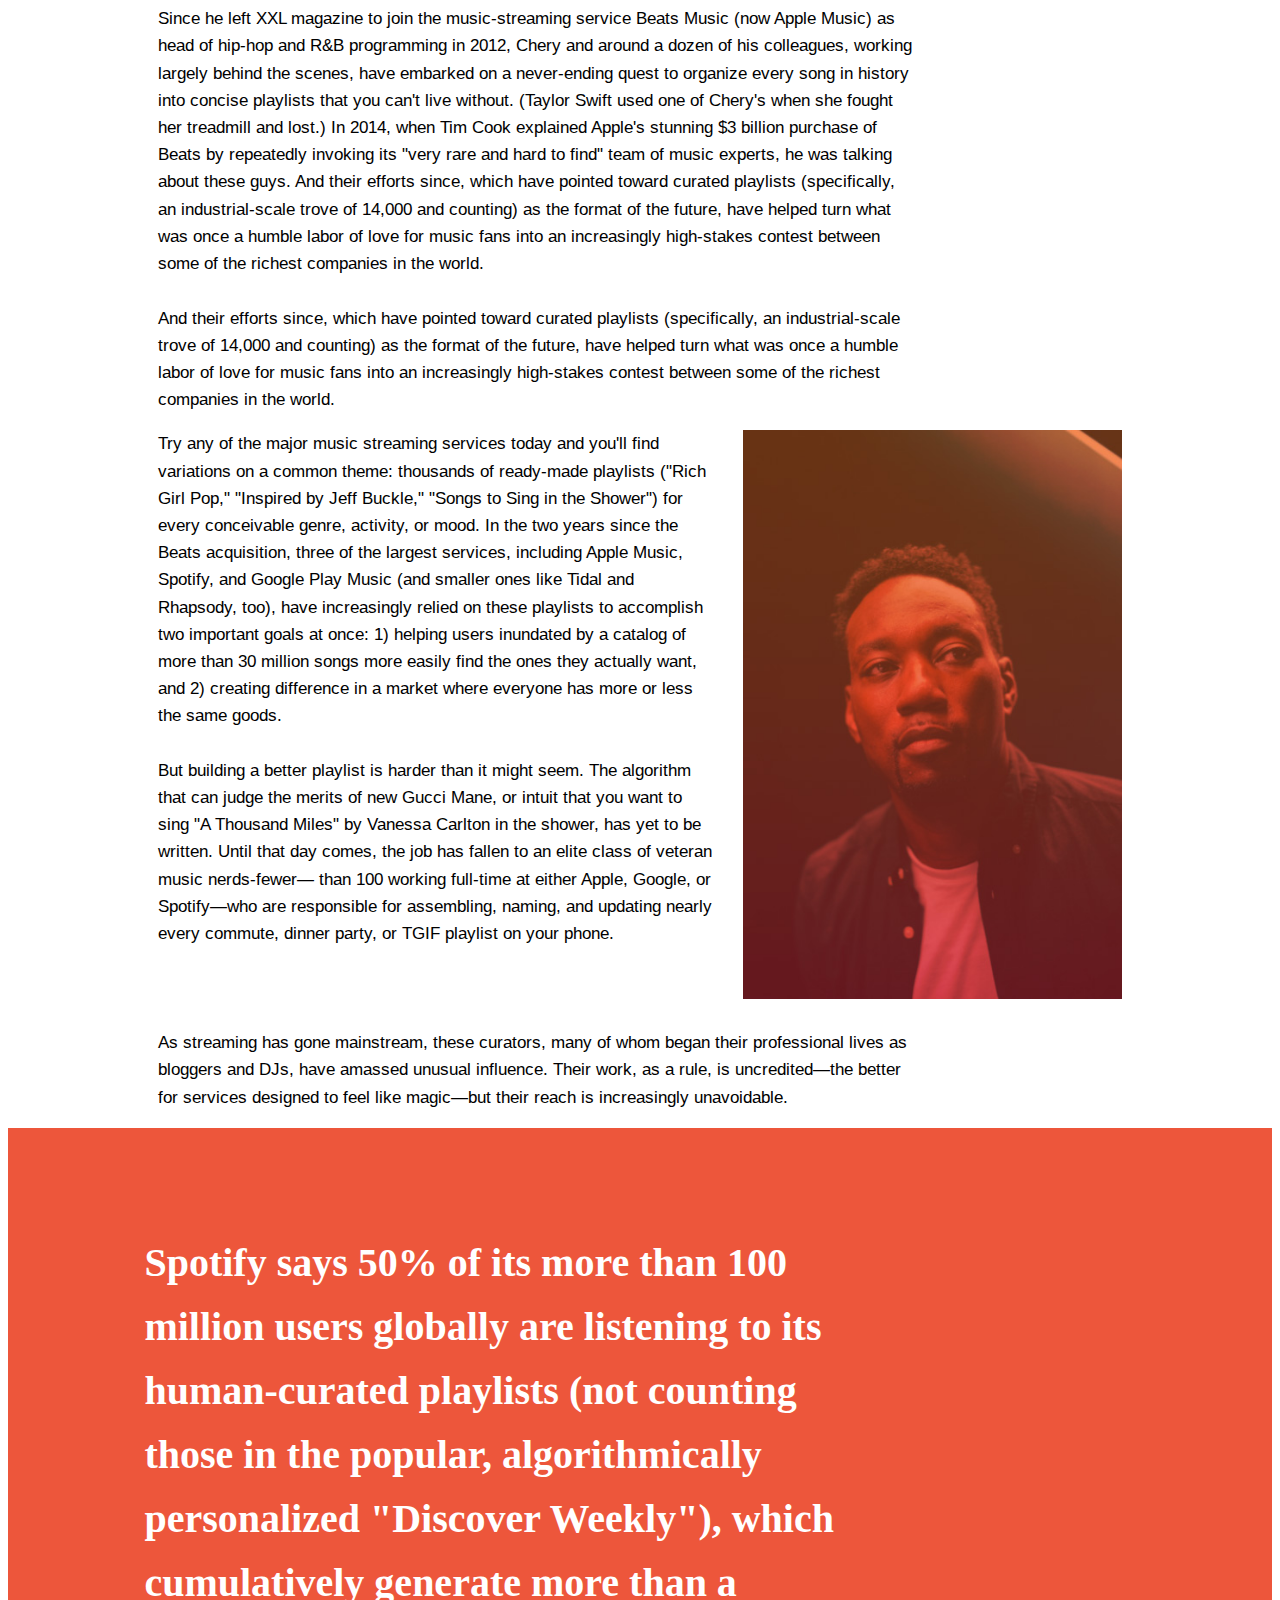
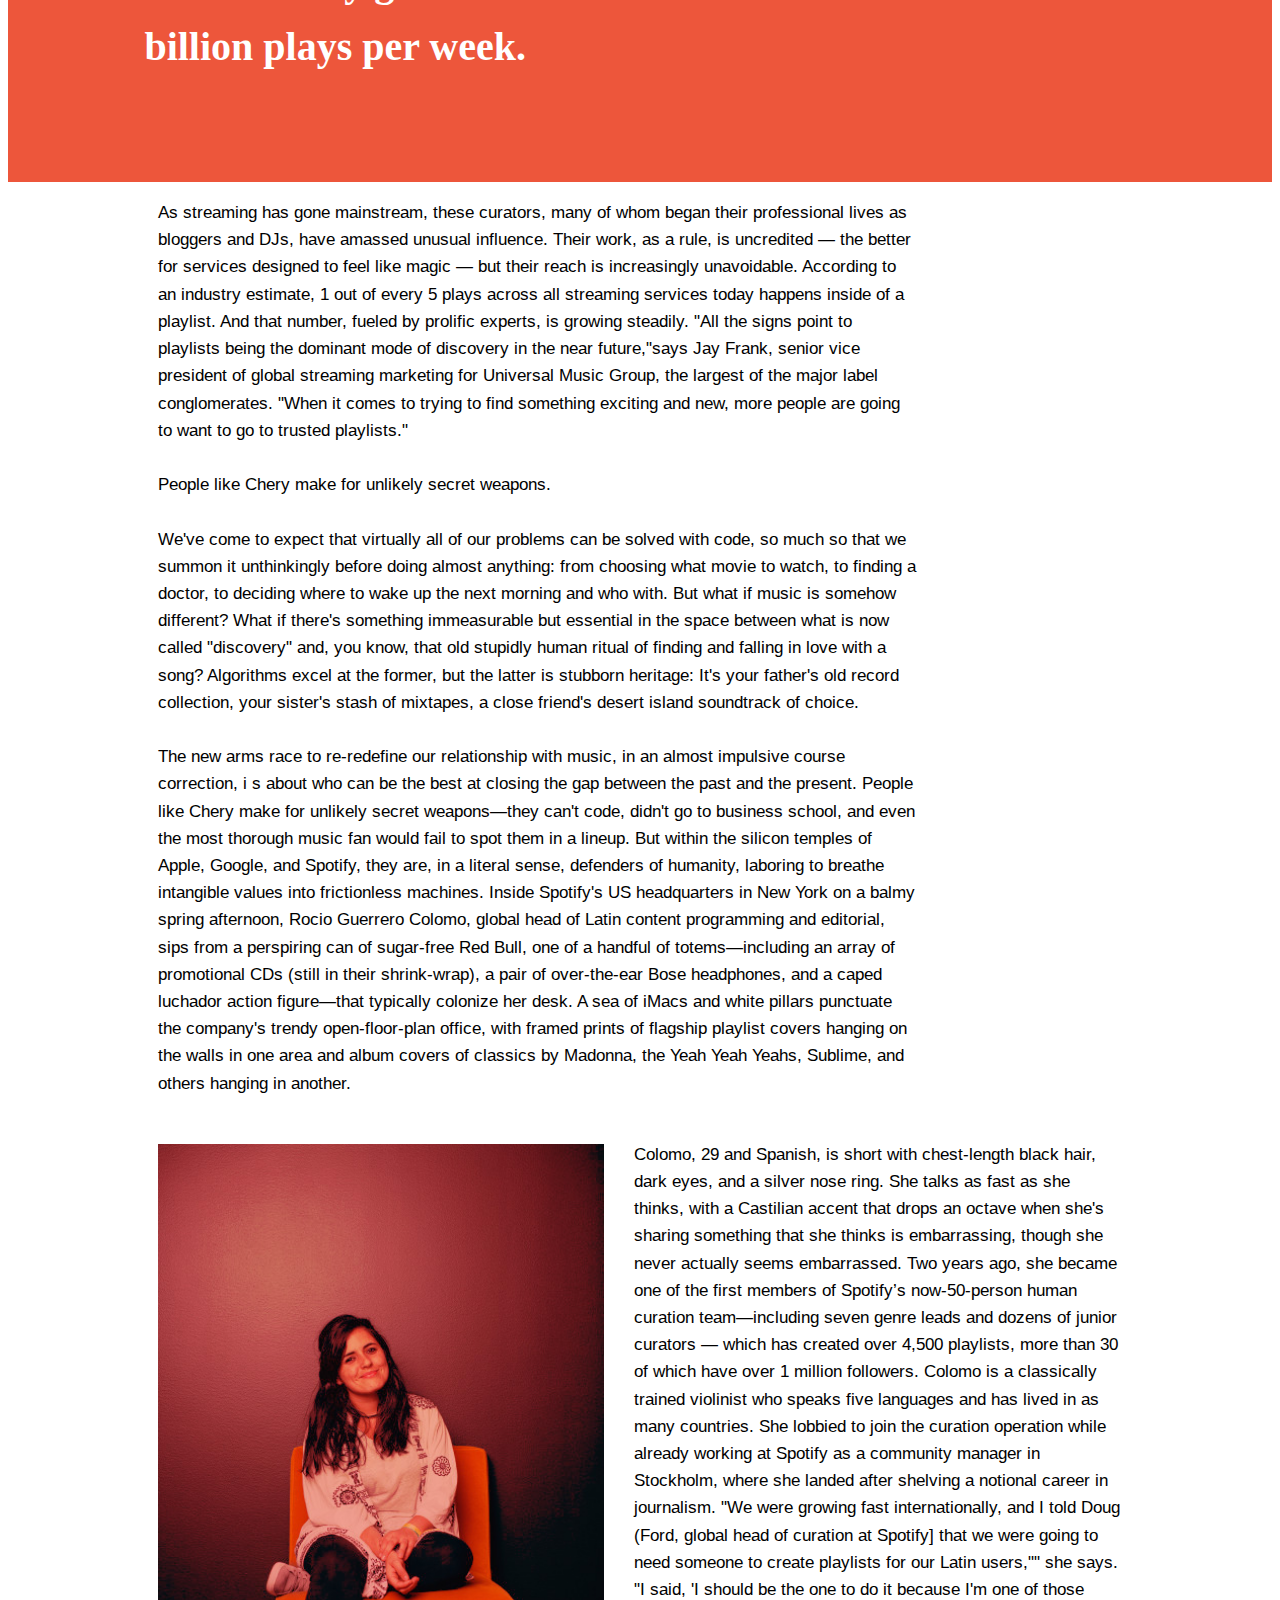
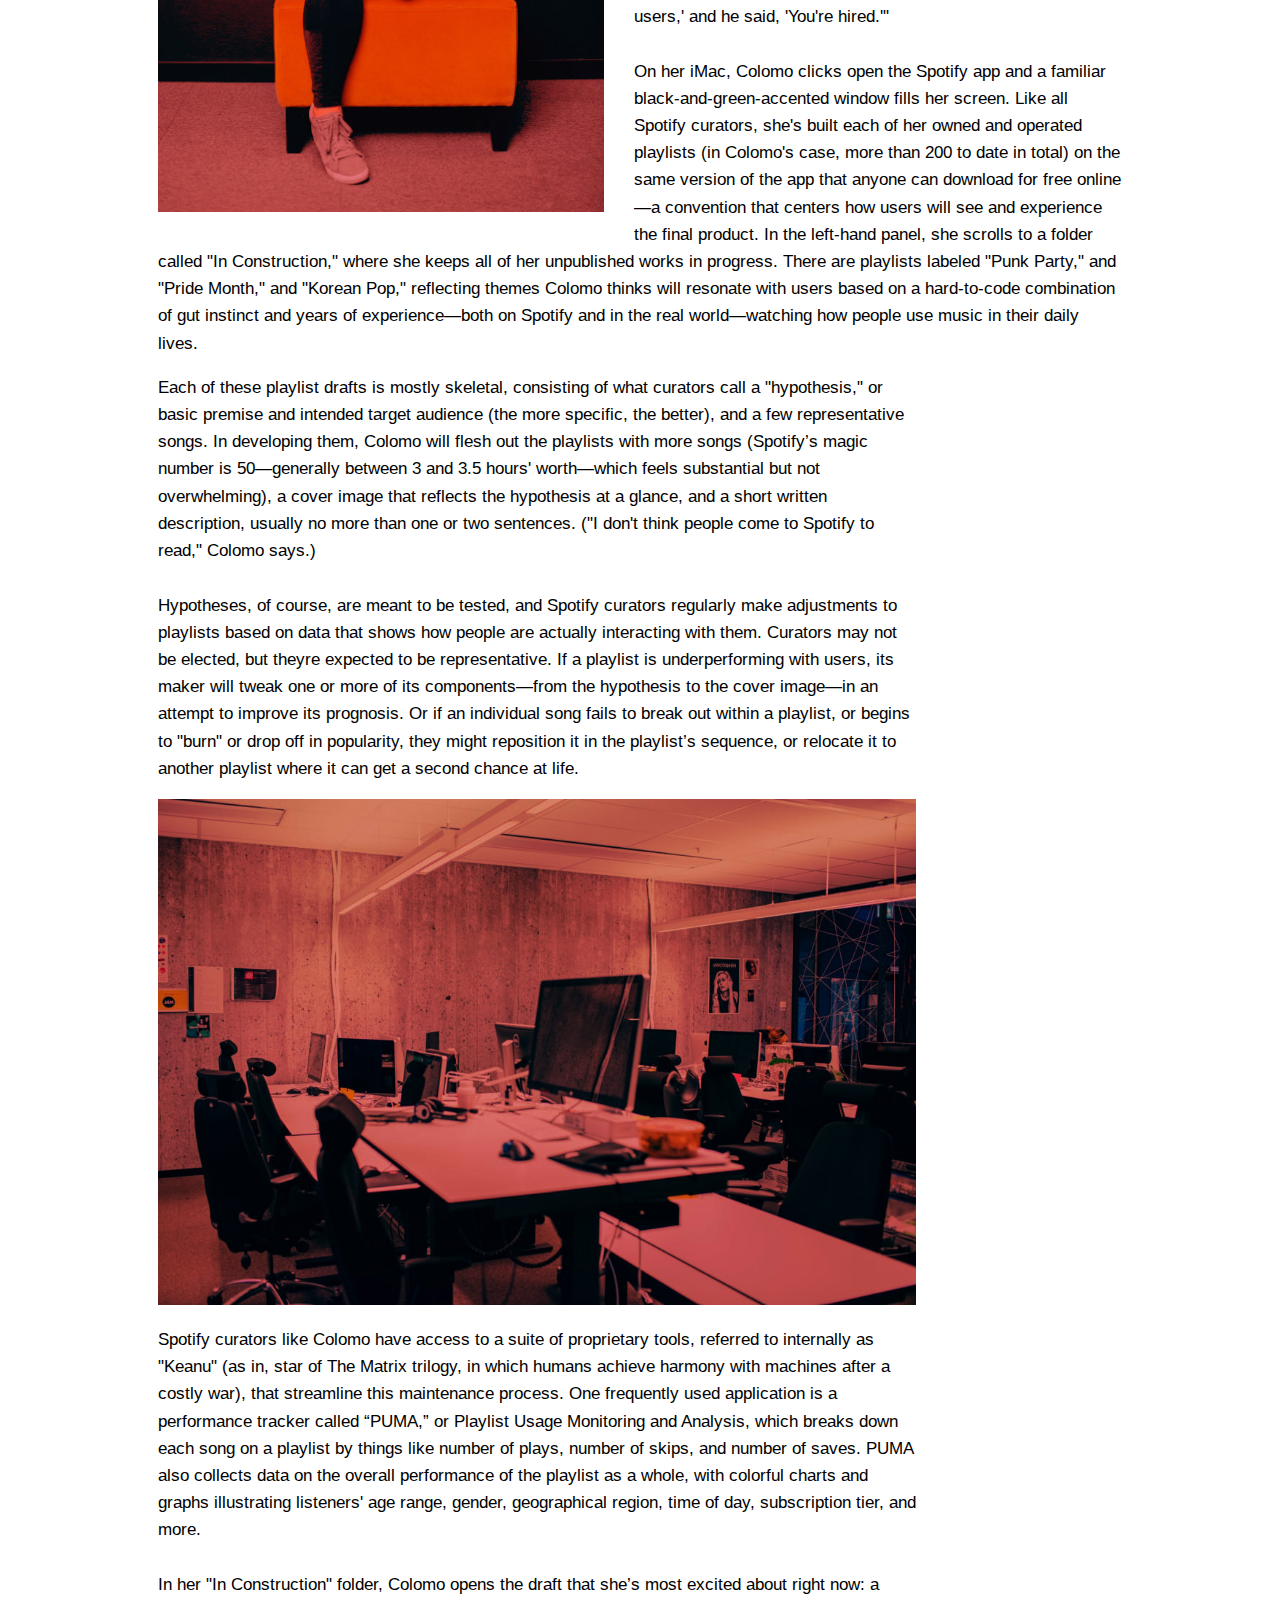
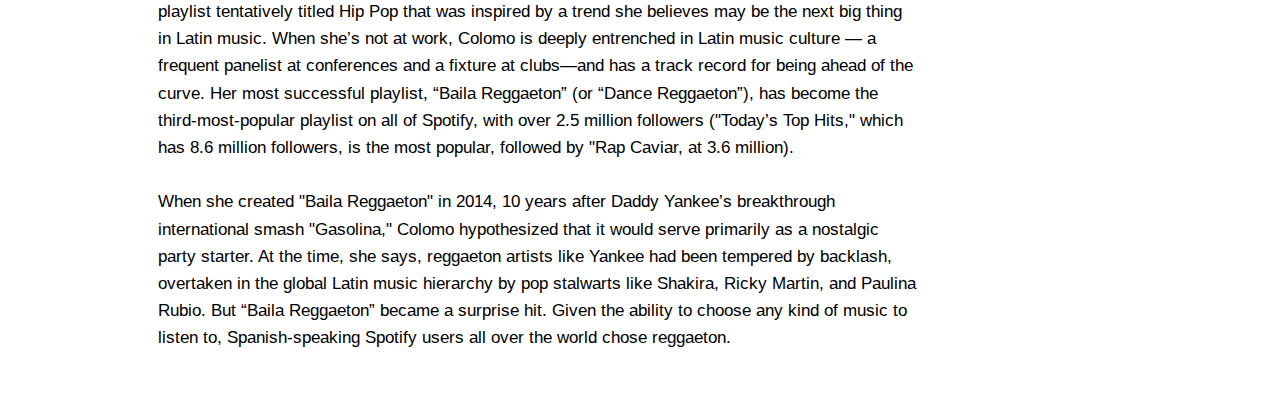
==== commit e6523830: "image and responsive changes" ====
--- a/index.html
+++ b/index.html
@@ -6,16 +6,13 @@
 </head>
 <body>
   <div class="header">
-    <img class="headerimage" src="headerimage.jpg" alt="Playlist Factory">
-
-<h1>Inside the <br> Playlist Factory.</h1>
-<h2>At the most powerful companies in Silicon Valley, small teams of anonymous, hardcore music fans race
-  to solve the record industry's toughest problem.</h2>
+    <img class="headerimage" src="headerimage2.jpg" alt="Playlist Factory">
+<img class="headersmall" src="headerimagesmall.jpg" alt="Playlist Factory">
+</div>
+<h5>At the most powerful companies in Silicon Valley, small teams of anonymous, hardcore music fans race
+  to solve the record industry's toughest problem.</h5>
 <p class="author"> by Reggie Ugwu</p>
   <p class="author">BuzzFeed News Features Writer</p>
-
-</div>
-
   <div class="paragraph1">
 <p class="text">When he's choosing your music for you, Carl Chery, 37, is in Culver City, California, sitting at his desk in an office
   with no signage, trying to decide whether Drake and Future's "Jumpman" (jumpman, jumpman, jumpman) has jumped the
@@ -53,7 +50,7 @@
   trove of 14,000 and counting) as the format of the future, have helped turn what was once a humble labor
   of love for music fans into an increasingly high-stakes contest between some of the richest companies in the world.</p>
   <div>
-<img class="image" src="https://img.buzzfeed.com/buzzfeed-static/static/2016-07/12/16/asset/buzzfeed-prod-fastlane02/sub-buzz-19785-1468355408-1.jpg?resize=440:660&no-auto">
+<img class="image" src="buzz1.jpg">
 </div>
 
 <p class="textfloatleft"> Try any of the major music streaming services today and you'll find variations on a common theme: thousands
@@ -108,7 +105,7 @@
 one area and album covers of classics by Madonna, the Yeah Yeah Yeahs, Sublime, and others hanging in another.</p>
 
 <div class="floatboxes">
-<img class="image2" src="https://img.buzzfeed.com/buzzfeed-static/static/2016-07/12/16/asset/buzzfeed-prod-fastlane02/sub-buzz-21688-1468356085-1.jpg?resize=440:660&no-auto">
+<img class="image2" src="buzz2.jpg">
 <p class="textfloatright"> Colomo, 29 and Spanish, is short with chest-length black hair, dark eyes, and a silver nose ring.
   She talks as fast as she thinks, with a Castilian accent that drops an octave when she's sharing something that she thinks is
   embarrassing, though she never actually seems embarrassed. Two years ago, she became one of the first members of Spotify’s
@@ -139,7 +136,7 @@
 attempt to improve its prognosis. Or if an individual song fails to break out within a playlist, or begins to "burn" or drop off in
 popularity, they might reposition it in the playlist’s sequence, or relocate it to another playlist where it can get a second
 chance at life.<p>
-<img class="image3" src=" https://img.buzzfeed.com/buzzfeed-static/static/2016-07/12/16/asset/buzzfeed-prod-fastlane03/sub-buzz-19601-1468356775-4.jpg?downsize=1040:*&output-format=auto&output-quality=auto">
+<img class="image3" src="buzz3.jpg">
 <p class="text">Spotify curators like Colomo have access to a suite of proprietary tools, referred to internally as "Keanu" (as in, star
   of The Matrix trilogy, in which humans achieve harmony with machines after a costly war), that streamline this maintenance process.
   One frequently used application is a performance tracker called “PUMA,” or Playlist Usage Monitoring and Analysis, which breaks down
--- a/longform.css
+++ b/longform.css
@@ -1,45 +1,40 @@
-body{
-  border-color: red;
-  border-width:2px;
-}
+
 .header{
 max-width: 100%;
   margin:0;
+  position: relative;
 
   }
   .headerimage{
     max-width:100%;
     width:100%;
-    z-index:-100;
-margin:0;
-position: absolute;
-
-  }
-
+      margin: 0 auto 0 auto;
+  }
+.headersmall{
+  visibility: hidden;
+  display: none;
+  max-width: 100%;
+  margin: 0 auto 0 auto;
+
+}
 br {
   line-height: 50%;
     }
-h1{
-  font-family:sans-serif;
-  padding-top:150px;
-  margin-left: 150px;
-  font-size: 100px;
-color:white;
-z-index:100;
-}
-h2{
+
+
+h5{
   font-family:'Arimo', bold, sans-serif;
   padding-left: 150px;
+  margin-top: 30px;
     font-size: 16px;
     width:40%;
-  color:white;
-  z-index: 100;
+  color:#ed3247;
 }
 .author{
   font-family:'Arimo', bold, sans-serif;
   padding-left: 150px;
   font-size:12px;
-  color: white;
+  color: #ea8524;
   line-height: 70%;
   z-index: 100;
 }
@@ -50,8 +45,6 @@
   flex-direction: column;
 flex-wrap: wrap;
 line-height: 150%;
-margin-top:250px;
-
 }
 .text{
     font-family: 'Arimo', sans-serif;
@@ -87,7 +80,7 @@
 
 }
 .backgroundquote{
-  background-color: black;
+  background-color: #ed563b;
   max-width:100%;
 
   padding:5% 10%;
@@ -96,7 +89,7 @@
 .pullquote2{
   font-weight: bold;
   text-align:left;
-  font-size:48px;
+  font-size:40px;
   line-height: 160%;
   width:70%;
   margin-left:10px;
@@ -139,26 +132,18 @@
 }
 
 @media only screen and (max-width: 960px) {
-  h1{
-    margin-top:100px;
-    margin-left: 100px;
-    font-size: 3.6em;
-
-  }
-  h2{
-
-    padding-left:100px;
-      font-size: 14px;
-
+  h5{
+
+  padding-left: 50px;
   }
   .author{
 
-    padding-left: 100px;
+    padding-left: 50px;
     font-size:10px;
 
   }
 .paragraph1{
-  margin-top: 20%;
+
 }
   .text {
         margin-left:100px;
@@ -189,7 +174,7 @@
 }
 @media only screen and (max-width: 950px) {
 .paragraph1{
-  margin-top: 15%;
+
 }
   .text {
         margin-left:50px;
@@ -222,7 +207,10 @@
 .textfloatright{
   margin-left:50px;
 }
-}
+.image3{
+  margin-left:50px;
+}
+
 @media only screen and (max-width: 600px) {
   .header{
     max-width:100%;
@@ -230,65 +218,42 @@
   .headerimage{
     max-width: 100%;
   }
-  h1{
-    font-size: 60px;
-    margin-left: 60px;
-padding: 0;
-padding-top: 10%;
-margin-top:0px;
-margin-bottom: 10px;
-  }
-  h2{
-    margin-top:0;
-    padding-top: 2px;
-    font-size: 12px;
-    margin-left: 60px;
-    padding-left: 0;
-    width:70%;
-  }
+
   .author{
-    padding-left:60px;
+    padding-left:50px;
   }
 }
 @media only screen and (max-width: 550px) {
 
-  .header{
-    max-width:100%;
-  }
   .headerimage{
-    max-width: 100%;
-  }
-  h1{
-    font-size: 36px;
-
-    margin-left: 30px;
-padding: 0;
-padding-top: 20px;
-margin-top:0px;
-margin-bottom: 10px;
-  }
-  h2{
-    margin-top:0;
-    padding-top: 2px;
-    font-size: 12px;
-    margin-left: 30px;
-    padding-left: 0;
-    width:70%;
-  }
+    display: none;
+    visibility: hidden;
+  }
+  .headersmall{
+    visibility: visible;
+  display: block;
+
+  }
+h5{
+  padding-left: 30px;
+  width: 80%;
+}
+
   .author{
-    color:white;
+font-size: 12px;
     margin-left: 30px;
     padding-left: 0;
     padding-top:3px;
   }
   .text{
     font-size: 14px;
+    margin-left: 30px;
   }
 .paragraph1{
-  margin-top: 80px;
+margin-left:0px;
 }
   .text {
-  margin-left:40px;
+
 max-width:95%;
 }
 .pullquote1{
@@ -324,6 +289,7 @@
 .textfloatright
 {
   font-size: 14px;
+  margin-left: 30px;
 }
 .image2{
   width:auto;
@@ -336,5 +302,4 @@
   margin-left: 30px;
   width:80%;
 }
-
-}
+}
